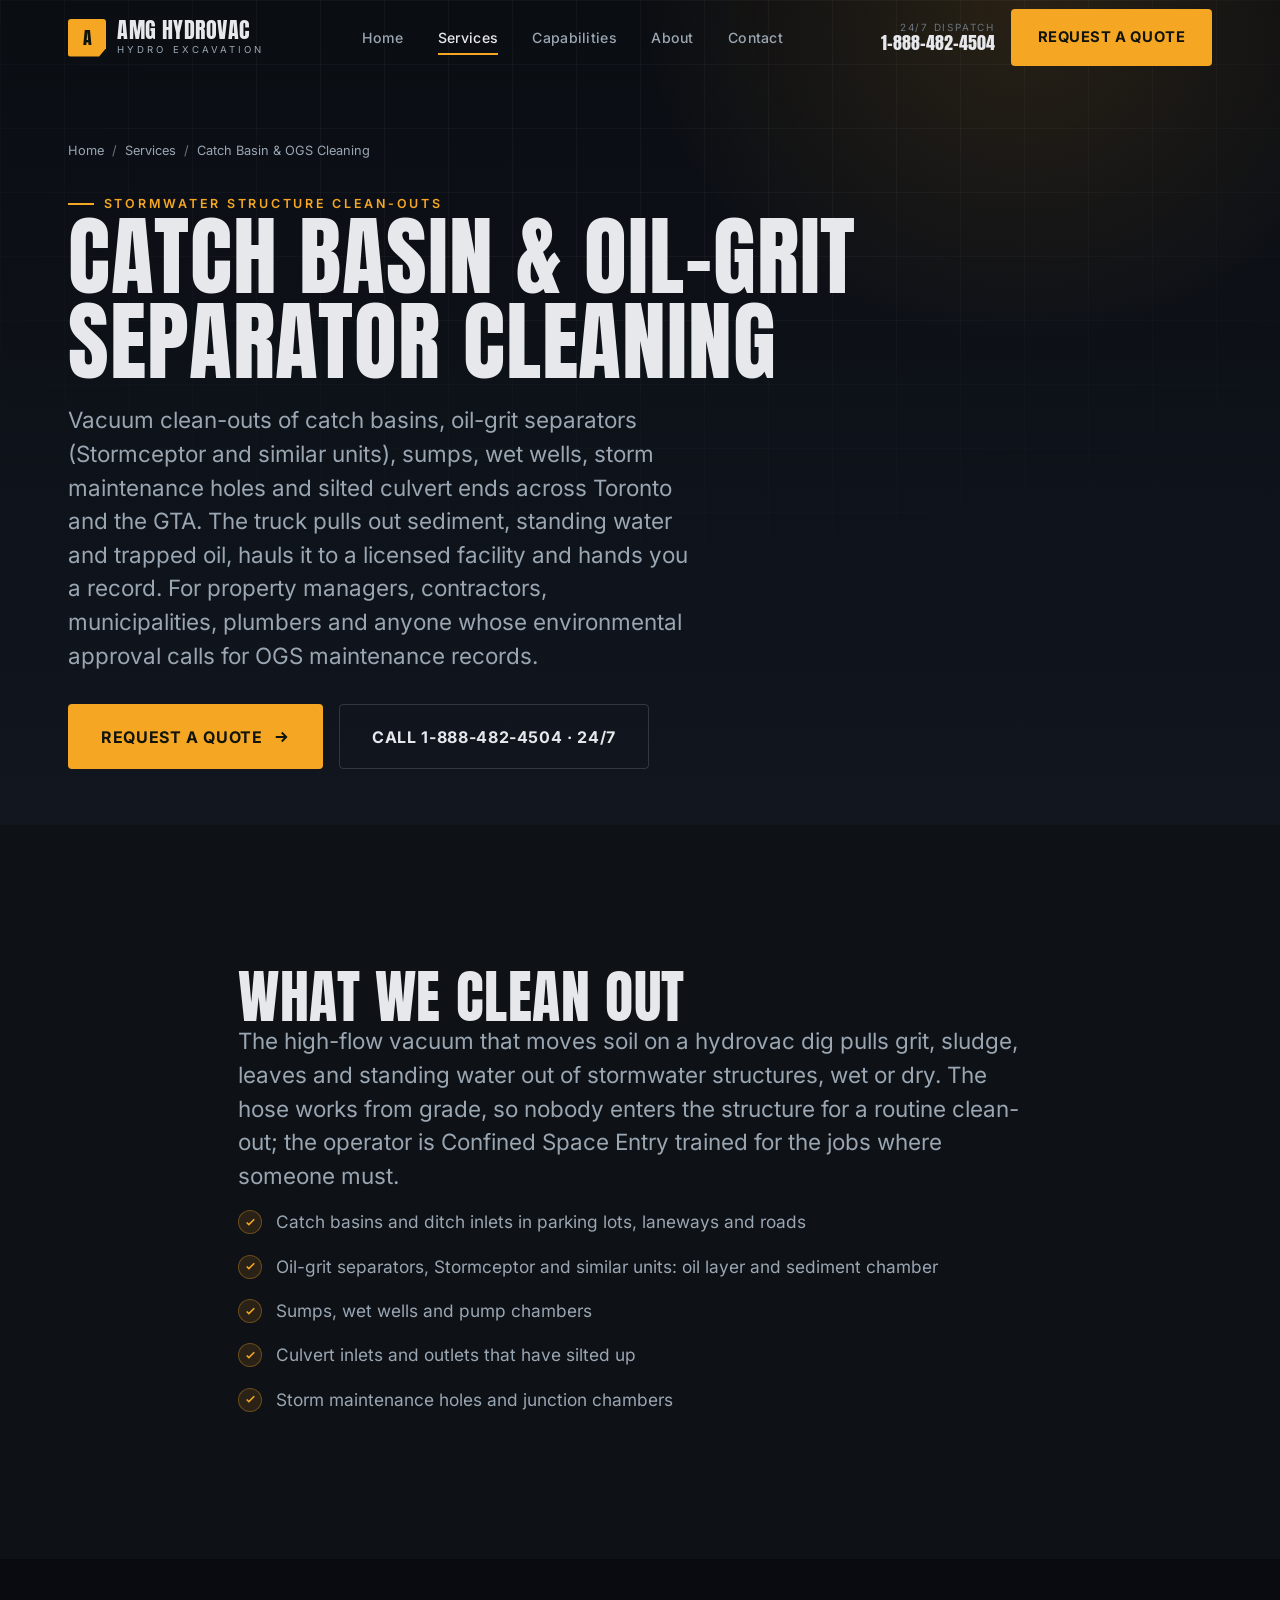
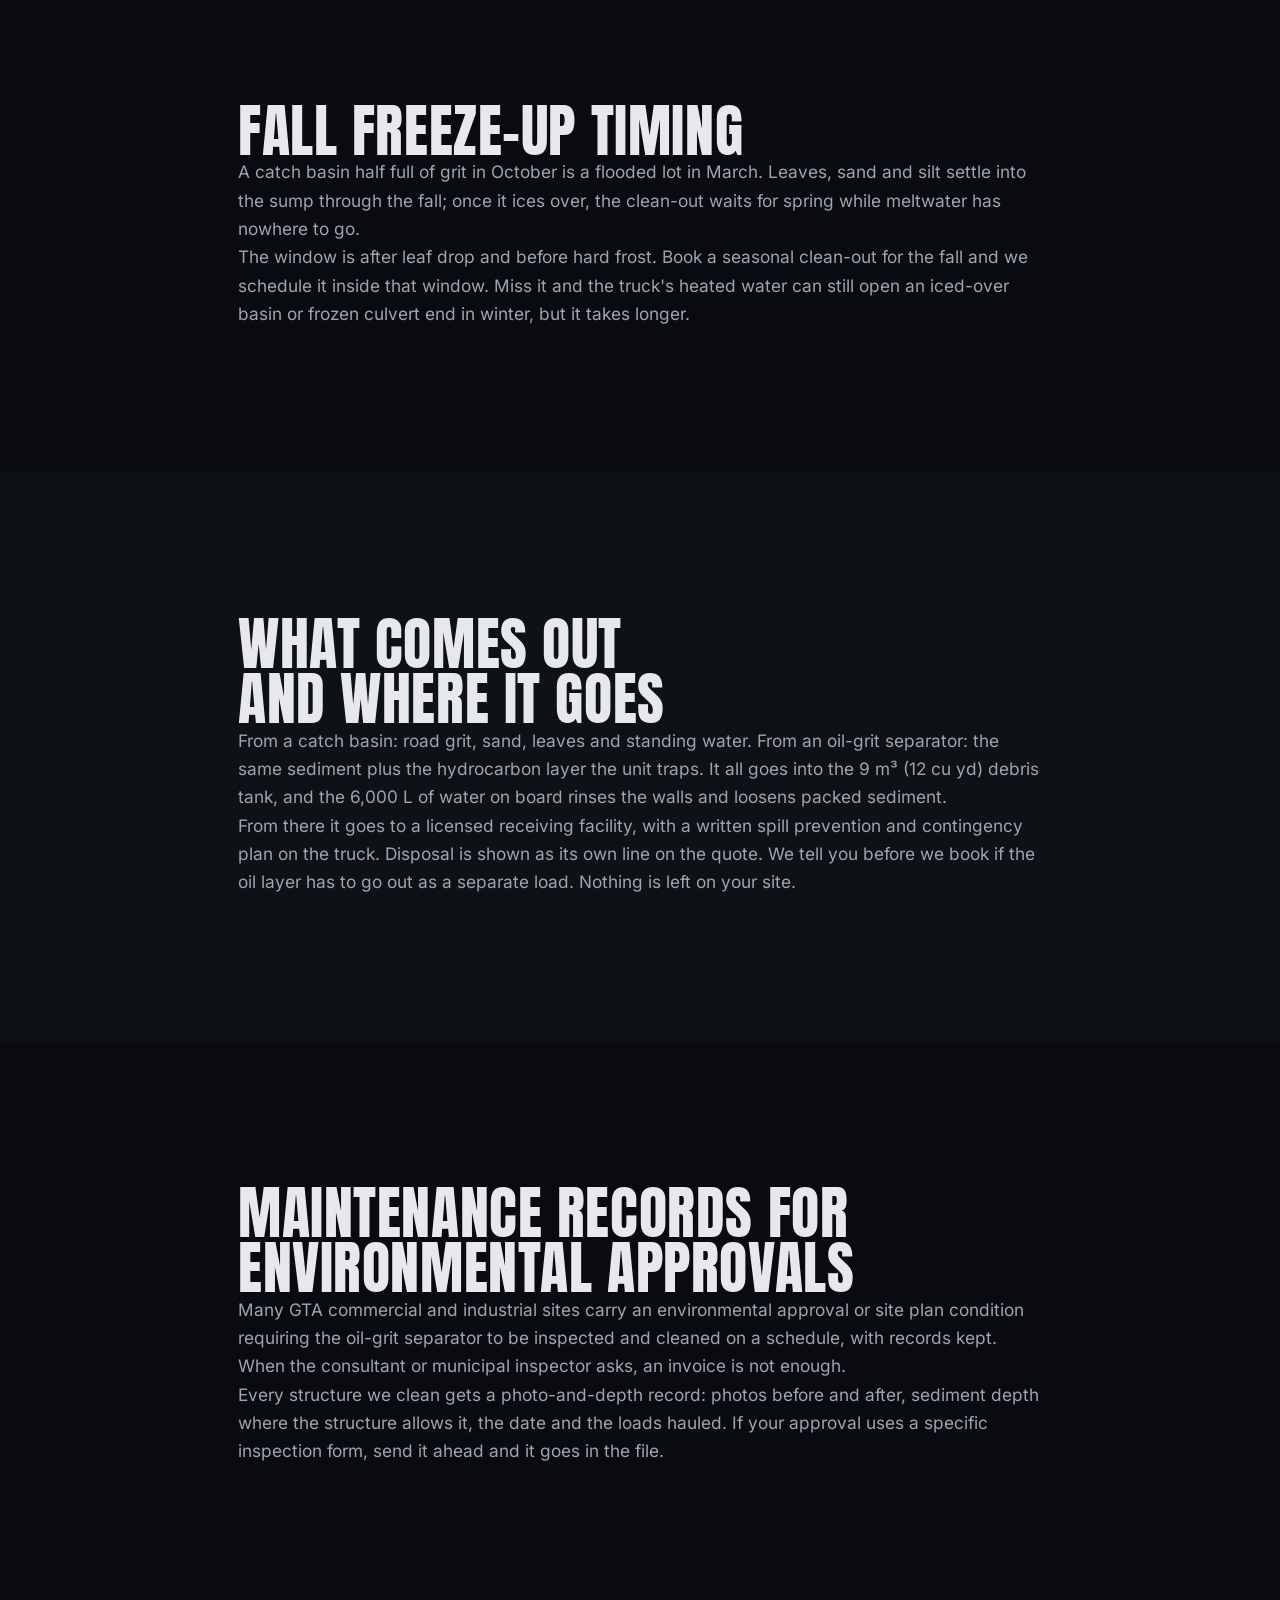
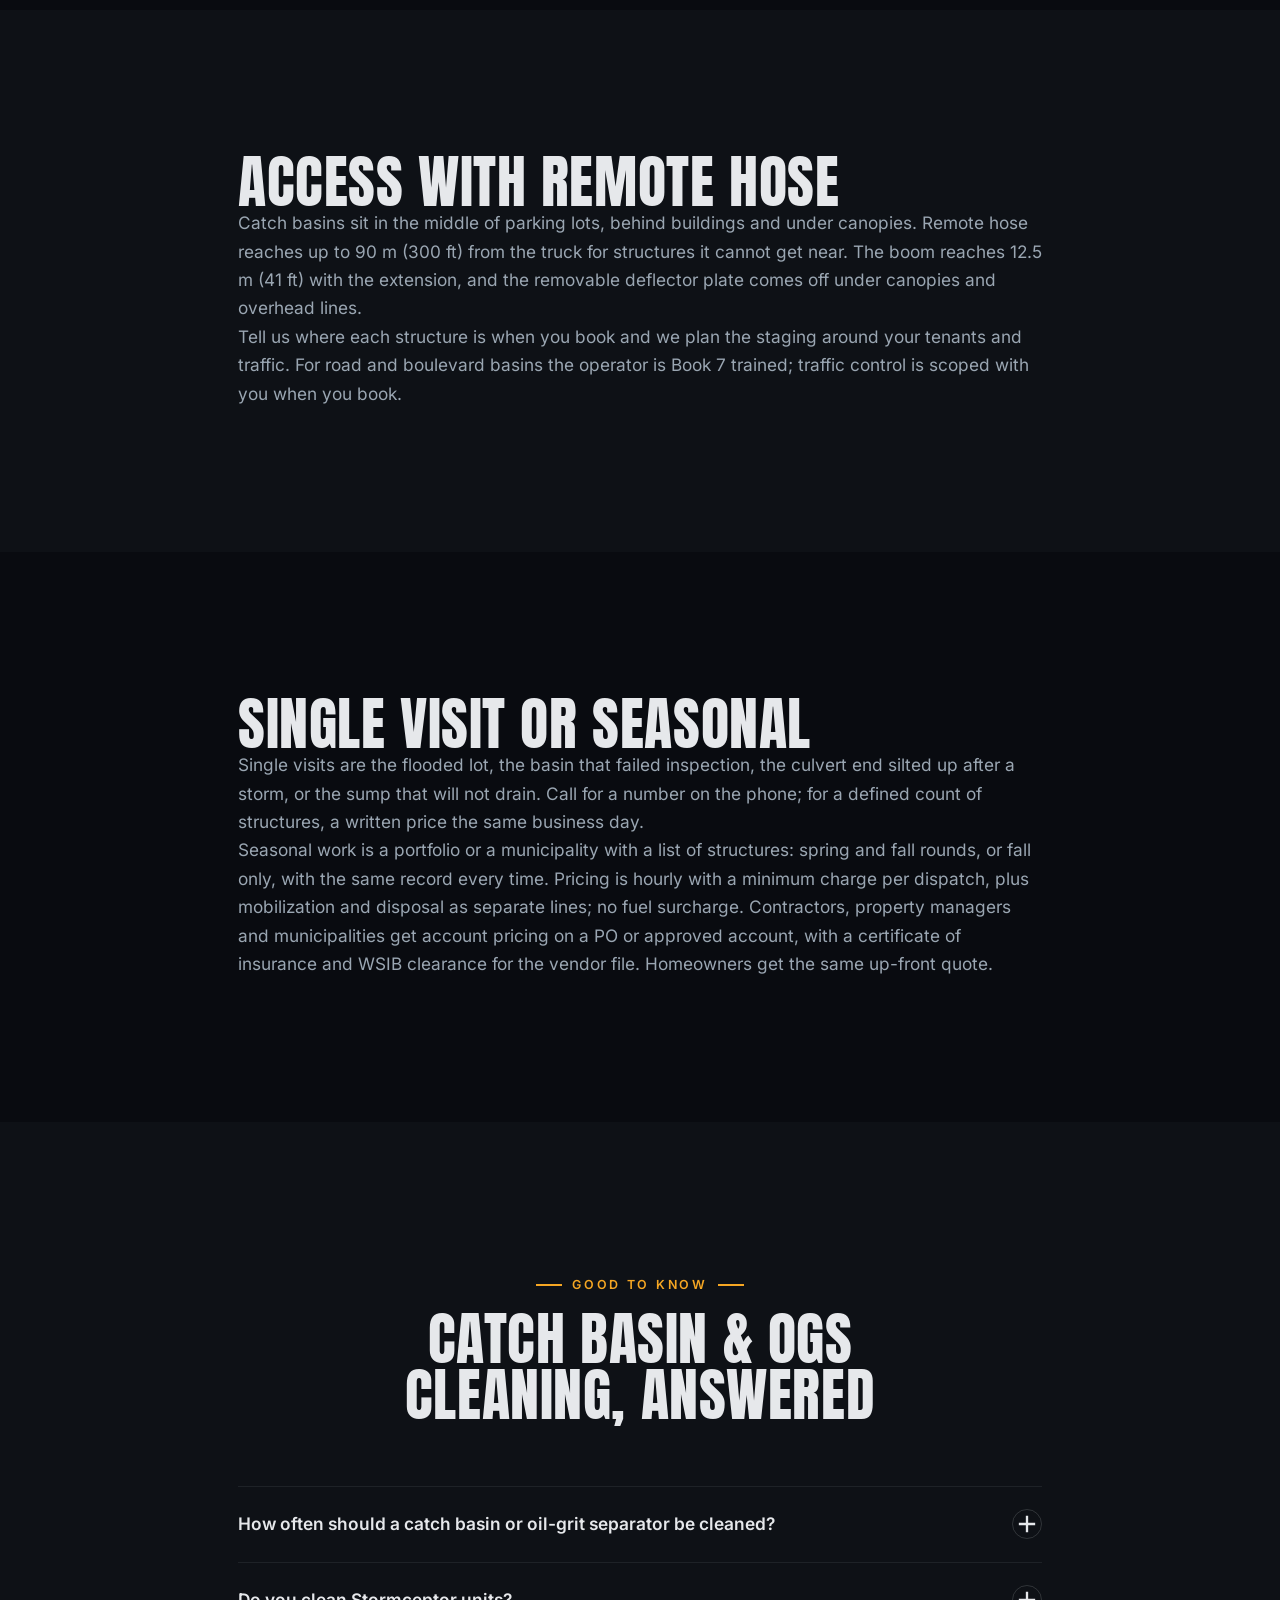
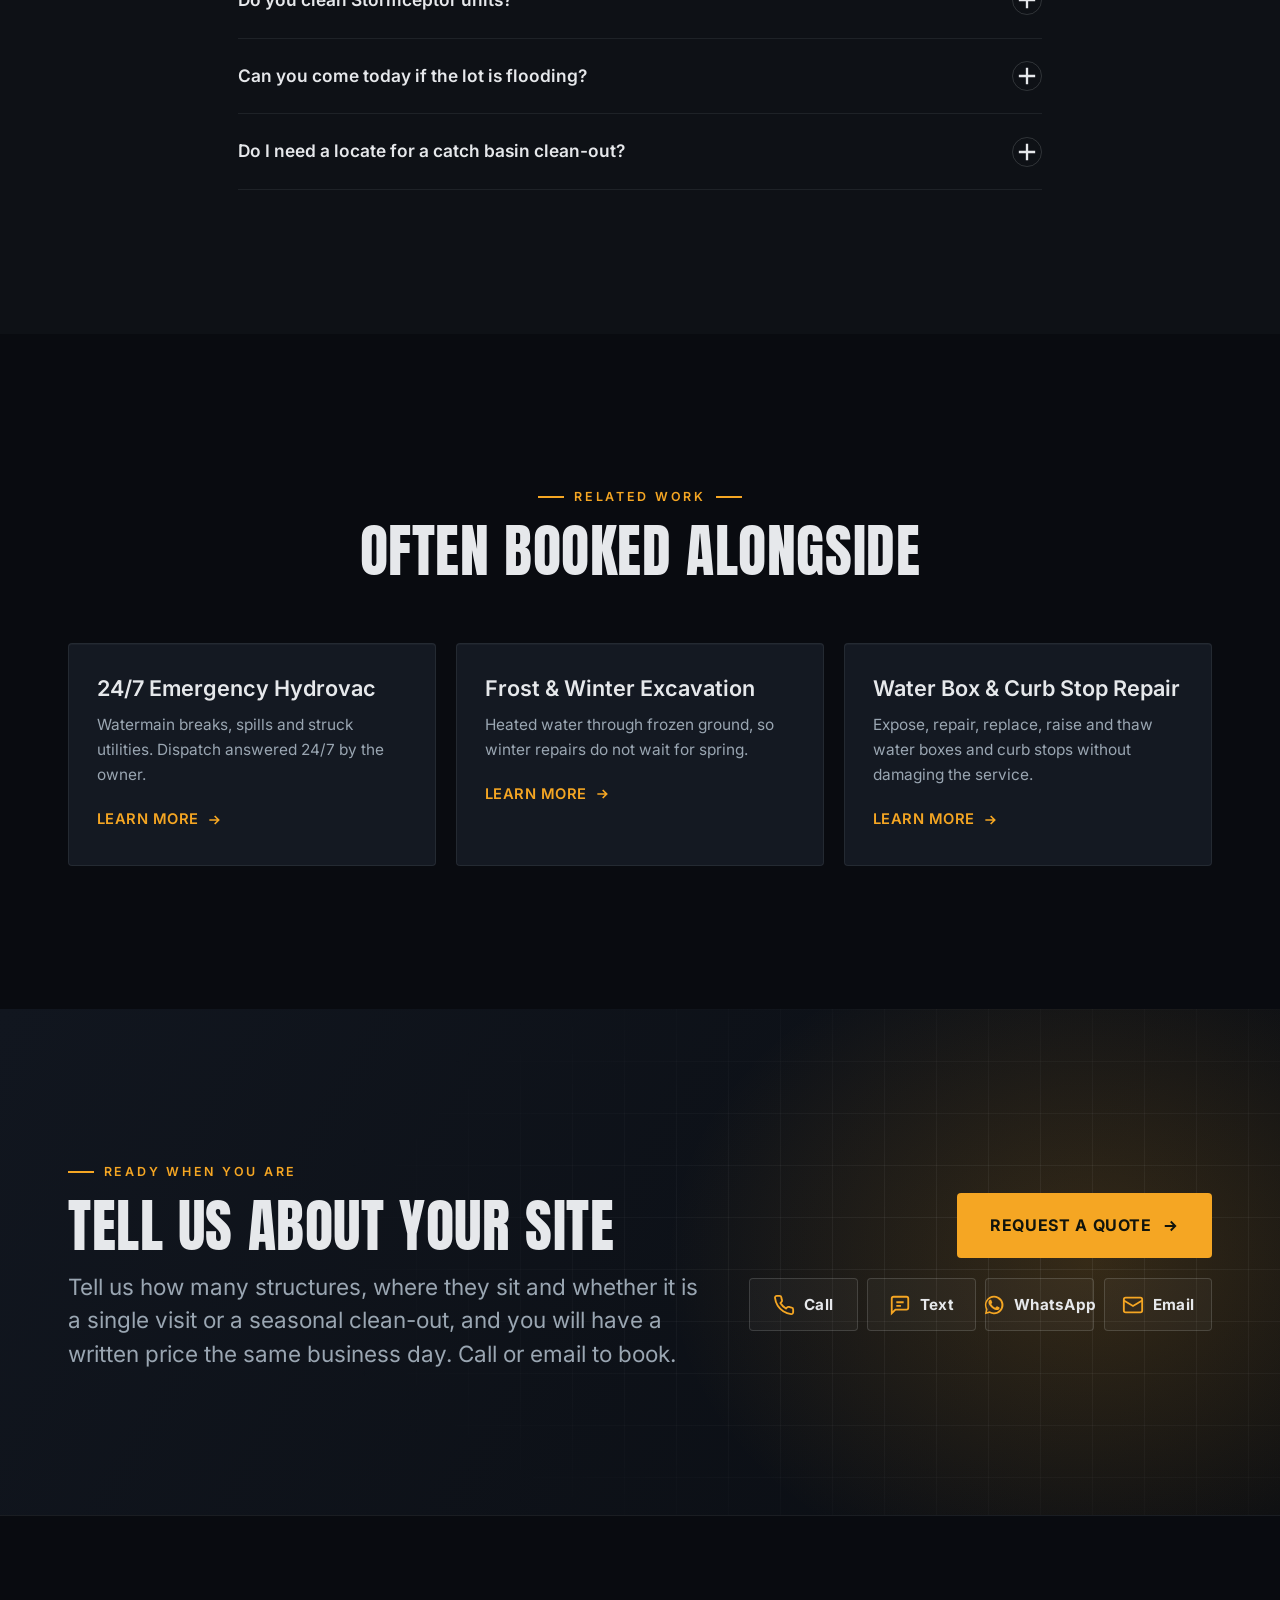
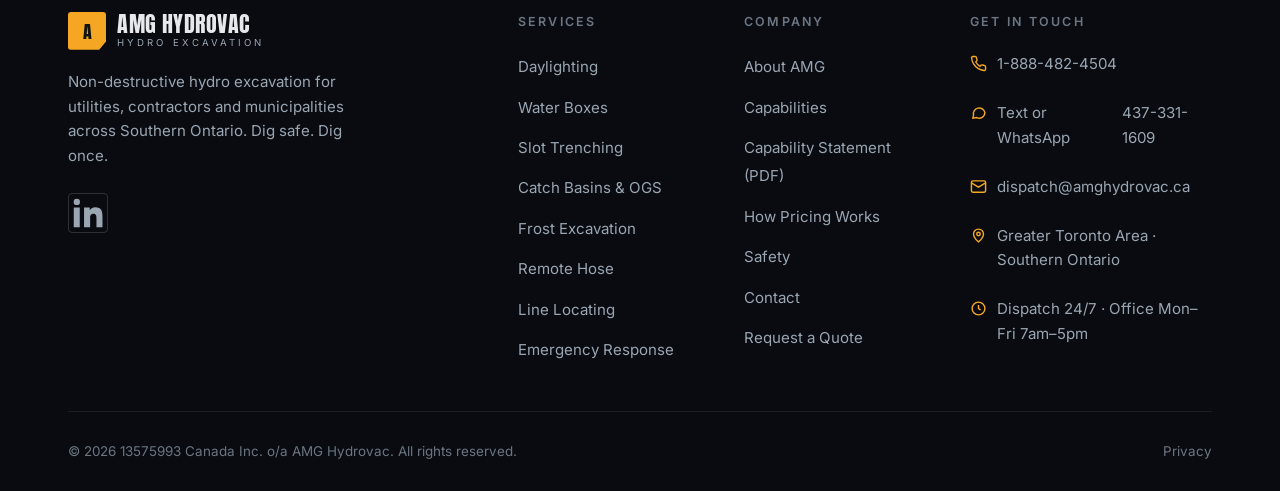
==== services/catch-basin-cleaning/index.html @ f22c9623 "Booking buttons with icons (Call / Text / WhatsApp / Email) and a pre-built PDF download link - Ever" ====
<!DOCTYPE html>
<html lang="en-CA">
<head>
  <meta charset="UTF-8" />
  <meta name="viewport" content="width=device-width, initial-scale=1.0" />

  <!-- Google tag (gtag.js) -->
  <script async src="https://www.googletagmanager.com/gtag/js?id=AW-18297054824"></script>
  <script>
    window.dataLayer = window.dataLayer || [];
    function gtag(){dataLayer.push(arguments);}
    gtag('js', new Date());
    gtag('config', 'AW-18297054824');
  </script>
  <title>Catch Basin &amp; OGS Cleaning, Toronto &amp; GTA | AMG Hydrovac</title>
  <meta name="description" content="Hydrovac cleaning of catch basins, oil-grit separators, Stormceptor units, sumps and culvert ends in Toronto and the GTA. Licensed disposal and OGS records." />
  <meta name="theme-color" content="#0E1116" />
  <link rel="canonical" href="https://amghydrovac.ca/services/catch-basin-cleaning/" />
  <meta property="og:type" content="website" />
  <meta property="og:title" content="Catch Basin &amp; Oil-Grit Separator Cleaning · AMG Hydrovac" />
  <meta property="og:description" content="Hydrovac cleaning of catch basins, oil-grit separators, Stormceptor units, sumps and culvert ends in Toronto and the GTA. Licensed disposal and OGS records." />
  <meta property="og:url" content="https://amghydrovac.ca/services/catch-basin-cleaning/" />
  <meta property="og:image" content="https://amghydrovac.ca/assets/img/og.jpg" />
  <meta property="og:image:width" content="1200" />
  <meta property="og:image:height" content="630" />
  <meta name="twitter:card" content="summary_large_image" />
  <link rel="icon" href="/favicon.svg" type="image/svg+xml" />
  <link rel="icon" href="/favicon-48.png" sizes="48x48" type="image/png" />
  <link rel="apple-touch-icon" href="/apple-touch-icon.png" />
  <link rel="preload" href="/assets/fonts/anton-latin.woff2" as="font" type="font/woff2" crossorigin />
  <link rel="preload" href="/assets/fonts/inter-latin-var.woff2" as="font" type="font/woff2" crossorigin />
  <link rel="stylesheet" href="/assets/css/styles.css" />
  <noscript><style>.reveal{opacity:1 !important;transform:none !important}</style></noscript>

  <script type="application/ld+json">
  {
    "@context": "https://schema.org",
    "@graph": [
      {
        "@type": "Service",
        "@id": "https://amghydrovac.ca/services/catch-basin-cleaning/#service",
        "name": "Catch Basin & Oil-Grit Separator Cleaning",
        "serviceType": "Catch Basin & Oil-Grit Separator Cleaning",
        "description": "Vacuum cleaning of catch basins, oil-grit separators (Stormceptor and similar units), sumps, wet wells, culvert ends and storm maintenance holes across Toronto, the GTA and Southern Ontario, with licensed disposal and maintenance records.",
        "url": "https://amghydrovac.ca/services/catch-basin-cleaning/",
        "provider": {
          "@type": "LocalBusiness",
          "@id": "https://amghydrovac.ca/#business",
          "name": "AMG Hydrovac",
          "legalName": "13575993 Canada Inc.",
          "telephone": "+1-888-482-4504",
          "url": "https://amghydrovac.ca"
        },
        "areaServed": [
          "Toronto",
          "Greater Toronto Area",
          "Hamilton",
          "Niagara Region",
          "Waterloo Region",
          "Southern Ontario"
        ]
      },
      {
        "@type": "BreadcrumbList",
        "itemListElement": [
          {
            "@type": "ListItem",
            "position": 1,
            "name": "Home",
            "item": "https://amghydrovac.ca/"
          },
          {
            "@type": "ListItem",
            "position": 2,
            "name": "Services",
            "item": "https://amghydrovac.ca/services.html"
          },
          {
            "@type": "ListItem",
            "position": 3,
            "name": "Catch Basin & Oil-Grit Separator Cleaning",
            "item": "https://amghydrovac.ca/services/catch-basin-cleaning/"
          }
        ]
      }
    ]
  }
  </script>
</head>
<body>
  <a class="skip-link" href="#main">Skip to content</a>

  <header class="site-header">
    <div class="container header-inner">
      <a class="brand" href="/index.html" aria-label="AMG Hydrovac home">
        <span class="brand-mark">A</span>
        <span class="brand-text"><span class="brand-name">AMG&nbsp;HYDROVAC</span><span class="brand-sub">Hydro Excavation</span></span>
      </a>
      <nav class="nav" aria-label="Primary">
        <a href="/index.html">Home</a>
        <a href="/services.html" aria-current="page">Services</a>
        <a href="/capabilities.html">Capabilities</a>
        <a href="/about.html">About</a>
        <a href="/contact.html">Contact</a>
      </nav>
      <div class="header-cta">
        <span class="header-phone"><span>24/7 Dispatch</span><a href="tel:+18884824504">1-888-482-4504</a></span>
        <a class="btn" href="/contact.html">Request a Quote</a>
      </div>
      <a class="header-call" href="tel:+18884824504" aria-label="Call AMG Hydrovac, 24/7 dispatch"><svg viewBox="0 0 24 24" fill="none" stroke="currentColor" stroke-width="2.2" aria-hidden="true"><path d="M22 16.9v3a2 2 0 0 1-2.2 2 19.8 19.8 0 0 1-8.6-3 19.5 19.5 0 0 1-6-6 19.8 19.8 0 0 1-3-8.6A2 2 0 0 1 4.1 2h3a2 2 0 0 1 2 1.7c.1 1 .4 1.9.7 2.8a2 2 0 0 1-.5 2.1L8.1 9.9a16 16 0 0 0 6 6l1.3-1.3a2 2 0 0 1 2.1-.5c.9.3 1.8.6 2.8.7a2 2 0 0 1 1.7 2z"/></svg></a>
      <button class="menu-toggle" aria-label="Open menu" aria-expanded="false" aria-controls="mobile-menu"><span></span><span></span><span></span></button>
    </div>
  </header>

  <div class="mobile-menu" id="mobile-menu">
    <nav aria-label="Mobile">
      <a href="/index.html"><span class="idx">01</span> Home</a>
      <a href="/services.html"><span class="idx">02</span> Services</a>
      <a href="/capabilities.html"><span class="idx">03</span> Capabilities</a>
      <a href="/about.html"><span class="idx">04</span> About</a>
      <a href="/contact.html"><span class="idx">05</span> Contact</a>
    </nav>
    <div class="mobile-menu-footer">
      <a class="mobile-menu-phone" href="tel:+18884824504">1-888-482-4504</a>
      <a class="btn btn--lg" href="/contact.html">Request a Quote</a>
    </div>
  </div>

  <main id="main">
    <section class="page-hero">
      <div class="page-hero__bg"></div>
      <div class="container">
        <nav class="breadcrumb" aria-label="Breadcrumb"><a href="/">Home</a><span>/</span> <a href="/services.html">Services</a><span>/</span> Catch Basin &amp; OGS Cleaning</nav>
        <span class="eyebrow">Stormwater Structure Clean-Outs</span>
        <h1>Catch Basin &amp; Oil-Grit Separator Cleaning</h1>
        <p class="lead">Vacuum clean-outs of catch basins, oil-grit separators (Stormceptor and similar units), sumps, wet wells, storm maintenance holes and silted culvert ends across Toronto and the GTA. The truck pulls out sediment, standing water and trapped oil, hauls it to a licensed facility and hands you a record. For property managers, contractors, municipalities, plumbers and anyone whose environmental approval calls for OGS maintenance records.</p>
        <div class="hero__actions" style="margin-top:2rem;">
          <a class="btn btn--lg" href="/contact.html">Request a Quote <svg viewBox="0 0 24 24" fill="none" stroke="currentColor" stroke-width="2.5"><path d="M5 12h14M13 6l6 6-6 6"/></svg></a>
          <a class="btn btn--ghost btn--lg" href="tel:+18884824504">Call 1-888-482-4504 · 24/7</a>
        </div>
      </div>
    </section>

    <section class="section">
      <div class="container container--narrow">
        <div class="reveal">
          <h2>What We Clean Out</h2>
          <p class="lead">The high-flow vacuum that moves soil on a hydrovac dig pulls grit, sludge, leaves and standing water out of stormwater structures, wet or dry. The hose works from grade, so nobody enters the structure for a routine clean-out; the operator is Confined Space Entry trained for the jobs where someone must.</p>
          <ul class="feature-list mt-sm">
            <li><span class="tick"><svg viewBox="0 0 24 24" fill="none" stroke="currentColor" stroke-width="3"><path d="M5 12l4 4 10-10"/></svg></span><span class="txt">Catch basins and ditch inlets in parking lots, laneways and roads</span></li>
            <li><span class="tick"><svg viewBox="0 0 24 24" fill="none" stroke="currentColor" stroke-width="3"><path d="M5 12l4 4 10-10"/></svg></span><span class="txt">Oil-grit separators, Stormceptor and similar units: oil layer and sediment chamber</span></li>
            <li><span class="tick"><svg viewBox="0 0 24 24" fill="none" stroke="currentColor" stroke-width="3"><path d="M5 12l4 4 10-10"/></svg></span><span class="txt">Sumps, wet wells and pump chambers</span></li>
            <li><span class="tick"><svg viewBox="0 0 24 24" fill="none" stroke="currentColor" stroke-width="3"><path d="M5 12l4 4 10-10"/></svg></span><span class="txt">Culvert inlets and outlets that have silted up</span></li>
            <li><span class="tick"><svg viewBox="0 0 24 24" fill="none" stroke="currentColor" stroke-width="3"><path d="M5 12l4 4 10-10"/></svg></span><span class="txt">Storm maintenance holes and junction chambers</span></li>
          </ul>
        </div>
      </div>
    </section>

    <section class="section bg-ink">
      <div class="container container--narrow">
        <div class="reveal">
          <h2>Fall Freeze-Up Timing</h2>
          <p>A catch basin half full of grit in October is a flooded lot in March. Leaves, sand and silt settle into the sump through the fall; once it ices over, the clean-out waits for spring while meltwater has nowhere to go.</p>
          <p>The window is after leaf drop and before hard frost. Book a seasonal clean-out for the fall and we schedule it inside that window. Miss it and the truck's heated water can still open an iced-over basin or frozen culvert end in winter, but it takes longer.</p>

        </div>
      </div>
    </section>

    <section class="section">
      <div class="container container--narrow">
        <div class="reveal">
          <h2>What Comes Out and Where It Goes</h2>
          <p>From a catch basin: road grit, sand, leaves and standing water. From an oil-grit separator: the same sediment plus the hydrocarbon layer the unit traps. It all goes into the 9 m³ (12 cu yd) debris tank, and the 6,000 L of water on board rinses the walls and loosens packed sediment.</p>
          <p>From there it goes to a licensed receiving facility, with a written spill prevention and contingency plan on the truck. Disposal is shown as its own line on the quote. We tell you before we book if the oil layer has to go out as a separate load. Nothing is left on your site.</p>

        </div>
      </div>
    </section>

    <section class="section bg-ink">
      <div class="container container--narrow">
        <div class="reveal">
          <h2>Maintenance Records for Environmental Approvals</h2>
          <p>Many GTA commercial and industrial sites carry an environmental approval or site plan condition requiring the oil-grit separator to be inspected and cleaned on a schedule, with records kept. When the consultant or municipal inspector asks, an invoice is not enough.</p>
          <p>Every structure we clean gets a photo-and-depth record: photos before and after, sediment depth where the structure allows it, the date and the loads hauled. If your approval uses a specific inspection form, send it ahead and it goes in the file.</p>

        </div>
      </div>
    </section>

    <section class="section">
      <div class="container container--narrow">
        <div class="reveal">
          <h2>Access With Remote Hose</h2>
          <p>Catch basins sit in the middle of parking lots, behind buildings and under canopies. Remote hose reaches up to 90 m (300 ft) from the truck for structures it cannot get near. The boom reaches 12.5 m (41 ft) with the extension, and the removable deflector plate comes off under canopies and overhead lines.</p>
          <p>Tell us where each structure is when you book and we plan the staging around your tenants and traffic. For road and boulevard basins the operator is Book 7 trained; traffic control is scoped with you when you book.</p>

        </div>
      </div>
    </section>

    <section class="section bg-ink">
      <div class="container container--narrow">
        <div class="reveal">
          <h2>Single Visit or Seasonal</h2>
          <p>Single visits are the flooded lot, the basin that failed inspection, the culvert end silted up after a storm, or the sump that will not drain. Call for a number on the phone; for a defined count of structures, a written price the same business day.</p>
          <p>Seasonal work is a portfolio or a municipality with a list of structures: spring and fall rounds, or fall only, with the same record every time. Pricing is hourly with a minimum charge per dispatch, plus mobilization and disposal as separate lines; no fuel surcharge. Contractors, property managers and municipalities get account pricing on a PO or approved account, with a certificate of insurance and WSIB clearance for the vendor file. Homeowners get the same up-front quote.</p>

        </div>
      </div>
    </section>

    <!-- FAQ -->
    <section class="section">
      <div class="container container--narrow">
        <div class="section-head is-centered">
          <span class="eyebrow is-centered">Good to Know</span>
          <h2>Catch Basin &amp; OGS Cleaning, Answered</h2>
        </div>
        <div class="accordion reveal">
          <div class="acc-item">
            <button class="acc-q" aria-expanded="false" aria-controls="faq1">How often should a catch basin or oil-grit separator be cleaned?<span class="ico"><svg viewBox="0 0 24 24" fill="none" stroke="currentColor" stroke-width="2"><path d="M12 5v14M5 12h14"/></svg></span></button>
            <div class="acc-a" id="faq1"><p>It depends on the site. A treed lot with heavy traffic fills a sump faster than a quiet one, and most OGS manufacturers specify a sediment depth that triggers a clean-out. Inspect spring and fall, clean before freeze-up, and check what your approval requires.</p></div>
          </div>
          <div class="acc-item">
            <button class="acc-q" aria-expanded="false" aria-controls="faq2">Do you clean Stormceptor units?<span class="ico"><svg viewBox="0 0 24 24" fill="none" stroke="currentColor" stroke-width="2"><path d="M12 5v14M5 12h14"/></svg></span></button>
            <div class="acc-a" id="faq2"><p>Yes. The oil layer and sediment chamber are vacuumed out through the access cover with no one entering the unit, and we record sediment depth before and after for your maintenance file.</p></div>
          </div>
          <div class="acc-item">
            <button class="acc-q" aria-expanded="false" aria-controls="faq3">Can you come today if the lot is flooding?<span class="ico"><svg viewBox="0 0 24 24" fill="none" stroke="currentColor" stroke-width="2"><path d="M12 5v14M5 12h14"/></svg></span></button>
            <div class="acc-a" id="faq3"><p>Call the dispatch line; it is answered 24/7 by the owner, who tells you where the nearest truck is and when it can be at your lot. A flooding lot is handled as an emergency call.</p></div>
          </div>
          <div class="acc-item">
            <button class="acc-q" aria-expanded="false" aria-controls="faq4">Do I need a locate for a catch basin clean-out?<span class="ico"><svg viewBox="0 0 24 24" fill="none" stroke="currentColor" stroke-width="2"><path d="M12 5v14M5 12h14"/></svg></span></button>
            <div class="acc-a" id="faq4"><p>Not for a clean-out from grade; nothing is excavated. If it turns into digging to expose a crushed culvert end or a broken lead, we confirm an Ontario One Call ticket first.</p></div>
          </div>
        </div>
      </div>
    </section>

    <!-- RELATED -->
    <section class="section bg-ink">
      <div class="container">
        <div class="section-head is-centered">
          <span class="eyebrow is-centered">Related Work</span>
          <h2>Often Booked Alongside</h2>
        </div>
        <div class="cards cards--3">
          <article class="card reveal" data-delay="1">
            <h4>24/7 Emergency Hydrovac</h4>
            <p>Watermain breaks, spills and struck utilities. Dispatch answered 24/7 by the owner.</p>
            <a class="card__link link-arrow" href="/services/emergency-hydrovac/">Learn more <svg viewBox="0 0 24 24" fill="none" stroke="currentColor" stroke-width="2.5"><path d="M5 12h14M13 6l6 6-6 6"/></svg></a>
          </article>
          <article class="card reveal" data-delay="2">
            <h4>Frost &amp; Winter Excavation</h4>
            <p>Heated water through frozen ground, so winter repairs do not wait for spring.</p>
            <a class="card__link link-arrow" href="/services/frost-excavation/">Learn more <svg viewBox="0 0 24 24" fill="none" stroke="currentColor" stroke-width="2.5"><path d="M5 12h14M13 6l6 6-6 6"/></svg></a>
          </article>
          <article class="card reveal" data-delay="3">
            <h4>Water Box &amp; Curb Stop Repair</h4>
            <p>Expose, repair, replace, raise and thaw water boxes and curb stops without damaging the service.</p>
            <a class="card__link link-arrow" href="/services/water-box-repair/">Learn more <svg viewBox="0 0 24 24" fill="none" stroke="currentColor" stroke-width="2.5"><path d="M5 12h14M13 6l6 6-6 6"/></svg></a>
          </article>
        </div>
      </div>
    </section>

    <!-- CTA BAND -->
    <section class="section cta-band">
      <div class="cta-band__bg"></div>
      <div class="container inner">
        <div class="reveal">
          <span class="eyebrow">Ready When You Are</span>
          <h2 class="mt-sm">Tell Us About Your Site</h2>
          <p class="lead">Tell us how many structures, where they sit and whether it is a single visit or a seasonal clean-out, and you will have a written price the same business day. Call or email to book.</p>
        </div>
        <div class="actions reveal" data-delay="2">
          <a class="btn btn--lg" href="/contact.html">Request a Quote <svg viewBox="0 0 24 24" fill="none" stroke="currentColor" stroke-width="2.5"><path d="M5 12h14M13 6l6 6-6 6"/></svg></a>
          <div class="book-row" aria-label="Book by phone, text, WhatsApp or email"><a class="book-btn" href="tel:+18884824504"><svg viewBox="0 0 24 24" fill="none" stroke="currentColor" stroke-width="2" aria-hidden="true"><path d="M22 16.9v3a2 2 0 0 1-2.2 2 19.8 19.8 0 0 1-8.6-3 19.5 19.5 0 0 1-6-6 19.8 19.8 0 0 1-3-8.6A2 2 0 0 1 4.1 2h3a2 2 0 0 1 2 1.7c.1 1 .4 1.9.7 2.8a2 2 0 0 1-.5 2.1L8.1 9.9a16 16 0 0 0 6 6l1.3-1.3a2 2 0 0 1 2.1-.5c.9.3 1.8.6 2.8.7a2 2 0 0 1 1.7 2z"/></svg><span>Call</span></a><a class="book-btn" href="sms:+14373311609?&body=Hi%20AMG%20Hydrovac%2C%20I%20would%20like%20to%20book%20hydrovac%20work.%20Site%20address%3A%20___%20%2F%20Service%20needed%3A%20___%20%2F%20When%3A%20___"><svg viewBox="0 0 24 24" fill="none" stroke="currentColor" stroke-width="2" aria-hidden="true"><path d="M21 15a2 2 0 0 1-2 2H7l-4 4V5a2 2 0 0 1 2-2h14a2 2 0 0 1 2 2z"/><path d="M8 9h8M8 13h5"/></svg><span>Text</span></a><a class="book-btn" href="https://wa.me/14373311609?text=Hi%20AMG%20Hydrovac%2C%20I%20would%20like%20to%20book%20hydrovac%20work.%20Site%20address%3A%20___%20%2F%20Service%20needed%3A%20___%20%2F%20When%3A%20___" target="_blank" rel="noopener"><svg viewBox="0 0 24 24" fill="currentColor" aria-hidden="true"><path d="M17.5 14.4c-.3-.1-1.8-.9-2-1-.3-.1-.5-.1-.7.1-.2.3-.8 1-1 1.2-.2.2-.3.2-.6.1-.3-.1-1.3-.5-2.4-1.5-.9-.8-1.5-1.8-1.7-2.1-.2-.3 0-.5.1-.6l.5-.6c.1-.2.2-.3.3-.5.1-.2 0-.4 0-.5l-.9-2.2c-.2-.6-.5-.5-.7-.5h-.6c-.2 0-.5.1-.8.4-.3.3-1 1-1 2.5s1.1 2.9 1.2 3.1c.1.2 2.1 3.2 5.1 4.5.7.3 1.3.5 1.7.6.7.2 1.4.2 1.9.1.6-.1 1.8-.7 2-1.4.2-.7.2-1.3.2-1.4-.1-.1-.3-.2-.6-.3zM12 2a10 10 0 0 0-8.6 15l-1.4 5 5.2-1.4A10 10 0 1 0 12 2zm0 18.2c-1.5 0-3-.4-4.3-1.2l-.3-.2-3.1.8.8-3-.2-.3A8.2 8.2 0 1 1 12 20.2z"/></svg><span>WhatsApp</span></a><a class="book-btn" href="mailto:quotes@amghydrovac.ca?subject=Booking%20request"><svg viewBox="0 0 24 24" fill="none" stroke="currentColor" stroke-width="2" aria-hidden="true"><rect x="2" y="4" width="20" height="16" rx="2"/><path d="m2 7 10 6 10-6"/></svg><span>Email</span></a></div>
        </div>
      </div>
    </section>
  </main>

  <footer class="site-footer">
    <div class="container">
      <div class="footer-grid">
        <div class="footer-brand">
          <a class="brand" href="/index.html" aria-label="AMG Hydrovac home">
            <span class="brand-mark">A</span>
            <span class="brand-text"><span class="brand-name">AMG&nbsp;HYDROVAC</span><span class="brand-sub">Hydro Excavation</span></span>
          </a>
          <p>Non-destructive hydro excavation for utilities, contractors and municipalities across Southern Ontario. Dig safe. Dig once.</p>
          <div class="footer-social">
            <a href="https://www.linkedin.com/company/amg-hydrovac" target="_blank" rel="noopener" aria-label="AMG Hydrovac on LinkedIn"><svg viewBox="0 0 24 24" fill="currentColor"><path d="M6.94 5a2 2 0 1 1-4 0 2 2 0 0 1 4 0zM3 8.5h3.8V21H3zM9.5 8.5h3.6v1.7h.05c.5-.9 1.7-1.9 3.5-1.9 3.8 0 4.5 2.5 4.5 5.7V21h-3.8v-5.5c0-1.3 0-3-1.9-3s-2.1 1.4-2.1 2.9V21H9.5z"/></svg></a>
          </div>
        </div>
        <div class="footer-col"><h5>Services</h5><ul>
          <li><a href="/services/daylighting-potholing/">Daylighting</a></li>
            <li><a href="/services/water-box-repair/">Water Boxes</a></li>
          <li><a href="/services.html#trenching">Slot Trenching</a></li>
          <li><a href="/services/catch-basin-cleaning/">Catch Basins &amp; OGS</a></li>
          <li><a href="/services/frost-excavation/">Frost Excavation</a></li>
          <li><a href="/services.html#remote">Remote Hose</a></li>
          <li><a href="/services.html#locating">Line Locating</a></li>
          <li><a href="/services/emergency-hydrovac/">Emergency Response</a></li>
        </ul></div>
        <div class="footer-col"><h5>Company</h5><ul>
          <li><a href="/about.html">About AMG</a></li>
          <li><a href="/capabilities.html">Capabilities</a></li>
          <li><a href="/capability-statement.pdf" target="_blank" rel="noopener">Capability Statement (PDF)</a></li>
          <li><a href="/services.html#pricing">How Pricing Works</a></li>
          <li><a href="/about.html#safety">Safety</a></li>
          <li><a href="/contact.html">Contact</a></li>
          <li><a href="/contact.html">Request a Quote</a></li>
        </ul></div>
        <div class="footer-col"><h5>Get in Touch</h5><ul class="footer-contact">
          <li><svg viewBox="0 0 24 24" fill="none" stroke="currentColor" stroke-width="2"><path d="M22 16.9v3a2 2 0 0 1-2.2 2 19.8 19.8 0 0 1-8.6-3 19.5 19.5 0 0 1-6-6 19.8 19.8 0 0 1-3-8.6A2 2 0 0 1 4.1 2h3a2 2 0 0 1 2 1.7c.1 1 .4 1.9.7 2.8a2 2 0 0 1-.5 2.1L8.1 9.9a16 16 0 0 0 6 6l1.3-1.3a2 2 0 0 1 2.1-.5c.9.3 1.8.6 2.8.7a2 2 0 0 1 1.7 2z"/></svg> <a href="tel:+18884824504">1-888-482-4504</a></li>
          <li><svg viewBox="0 0 24 24" fill="none" stroke="currentColor" stroke-width="2"><path d="M21 12a8 8 0 0 1-11.6 7.1L4 20l1-4.3A8 8 0 1 1 21 12z"/></svg> Text or WhatsApp <a href="sms:+14373311609?&body=Hi%20AMG%20Hydrovac%2C%20I%20would%20like%20to%20book%20hydrovac%20work.%20Site%20address%3A%20___%20%2F%20Service%20needed%3A%20___%20%2F%20When%3A%20___">437-331-1609</a></li>
          <li><svg viewBox="0 0 24 24" fill="none" stroke="currentColor" stroke-width="2"><rect x="2" y="4" width="20" height="16" rx="2"/><path d="m2 7 10 6 10-6"/></svg> <a href="mailto:dispatch@amghydrovac.ca">dispatch@amghydrovac.ca</a></li>
          <li><svg viewBox="0 0 24 24" fill="none" stroke="currentColor" stroke-width="2"><path d="M12 21s-7-5.5-7-11a7 7 0 0 1 14 0c0 5.5-7 11-7 11z"/><circle cx="12" cy="10" r="2.5"/></svg> Greater Toronto Area · Southern Ontario</li>
          <li><svg viewBox="0 0 24 24" fill="none" stroke="currentColor" stroke-width="2"><circle cx="12" cy="12" r="9"/><path d="M12 7v5l3 2"/></svg> Dispatch 24/7 · Office Mon–Fri 7am–5pm</li>
        </ul></div>
      </div>
      <div class="footer-bottom">
        <p>&copy; <span data-year>2026</span> 13575993 Canada Inc. o/a AMG Hydrovac. All rights reserved.</p>
        <div class="legal"><a href="/privacy.html">Privacy</a></div>
      </div>
    </div>
  </footer>

  <!-- Sticky mobile action bar -->
  <nav class="sticky-bar" aria-label="Quick actions">
    <a class="sticky-bar__call" href="tel:+18884824504">
      <svg viewBox="0 0 24 24" fill="none" stroke="currentColor" stroke-width="2" aria-hidden="true"><path d="M22 16.9v3a2 2 0 0 1-2.2 2 19.8 19.8 0 0 1-8.6-3 19.5 19.5 0 0 1-6-6 19.8 19.8 0 0 1-3-8.6A2 2 0 0 1 4.1 2h3a2 2 0 0 1 2 1.7c.1 1 .4 1.9.7 2.8a2 2 0 0 1-.5 2.1L8.1 9.9a16 16 0 0 0 6 6l1.3-1.3a2 2 0 0 1 2.1-.5c.9.3 1.8.6 2.8.7a2 2 0 0 1 1.7 2z"/></svg>
      Call 24/7
    </a>
    <a class="sticky-bar__quote" href="/contact.html">Get a Quote</a>
  </nav>

  <script src="/assets/js/main.js" defer></script>
</body>
</html>
---- assets/css/styles.css ----
/* =================================================================
   AMG HYDROVAC — Premium Industrial Design System
   Self-contained. No build step. Mobile-first.
   ================================================================= */

/* ---------- Self-hosted fonts (latin subsets, preloaded from each page) ---------- */
@font-face {
  font-family: "Anton"; font-style: normal; font-weight: 400; font-display: swap;
  src: url("../fonts/anton-latin.woff2") format("woff2");
}
@font-face {
  font-family: "Inter"; font-style: normal; font-weight: 400 700; font-display: swap;
  src: url("../fonts/inter-latin-var.woff2") format("woff2");
}

/* ---------- Design tokens ---------- */
:root {
  /* Surfaces */
  --ink:        #090B10;
  --surface:    #0E1116;
  --surface-2:  #141922;
  --surface-3:  #1C2530;
  --surface-4:  #232E3B;

  /* Lines */
  --line:        rgba(230, 232, 235, 0.08);
  --line-strong: rgba(230, 232, 235, 0.16);

  /* Text */
  --text:    #E6E8EB;
  --muted:   #9AA6B2;
  --faint:   #6B7682;

  /* Accent — safety amber */
  --amber:     #F5A623;
  --amber-600: #E08A00;
  --amber-700: #B96F00;
  --amber-tint: rgba(245, 166, 35, 0.12);
  --amber-line: rgba(245, 166, 35, 0.32);

  /* States */
  --success: #4ECB71;
  --error:   #FF6B5E;

  /* Type */
  --font-display: "Anton", "Arial Narrow", "Helvetica Neue", Impact, sans-serif;
  --font-body: "Inter", system-ui, -apple-system, "Segoe UI", Roboto, Helvetica, Arial, sans-serif;

  /* Fluid type scale */
  --fs-eyebrow: 0.78rem;
  --fs-body:    clamp(1rem, 0.96rem + 0.2vw, 1.075rem);
  --fs-lead:    clamp(1.15rem, 1.05rem + 0.5vw, 1.4rem);
  --fs-h4:      clamp(1.15rem, 1.05rem + 0.5vw, 1.35rem);
  --fs-h3:      clamp(1.5rem, 1.2rem + 1.5vw, 2.1rem);
  --fs-h2:      clamp(2.1rem, 1.5rem + 3vw, 3.6rem);
  --fs-h1:      clamp(2.9rem, 1.6rem + 6vw, 6.5rem);
  --fs-mega:    clamp(4rem, 2rem + 11vw, 12rem);

  /* Spacing */
  --space-xs: 0.5rem;
  --space-sm: 0.875rem;
  --space-md: 1.5rem;
  --space-lg: 2.5rem;
  --space-xl: 4rem;
  --space-2xl: 6rem;
  --section-y: clamp(4.5rem, 3rem + 8vw, 9rem);

  /* Geometry */
  --radius:    4px;
  --radius-lg: 8px;
  --container: 1240px;
  --gutter: clamp(1.25rem, 4vw, 3rem);

  /* Shadows */
  --shadow-sm: 0 1px 2px rgba(0,0,0,0.4);
  --shadow-md: 0 18px 40px -20px rgba(0,0,0,0.7);
  --shadow-amber: 0 10px 30px -10px rgba(245, 166, 35, 0.35);

  /* Motion */
  --ease: cubic-bezier(0.22, 1, 0.36, 1);
  --ease-out: cubic-bezier(0.16, 1, 0.3, 1);
  --dur: 0.6s;

  --header-h: 76px;
}

/* ---------- Reset ---------- */
*, *::before, *::after { box-sizing: border-box; }
* { margin: 0; }
html { scroll-behavior: smooth; -webkit-text-size-adjust: 100%; }
[id] { scroll-margin-top: 90px; }
@media (prefers-reduced-motion: reduce) { html { scroll-behavior: auto; } }

body {
  font-family: var(--font-body);
  font-size: var(--fs-body);
  line-height: 1.65;
  color: var(--text);
  background: var(--surface);
  -webkit-font-smoothing: antialiased;
  text-rendering: optimizeLegibility;
  overflow-x: hidden;
}

img, svg, video { display: block; max-width: 100%; height: auto; }
a { color: inherit; text-decoration: none; }
button, input, textarea, select { font: inherit; color: inherit; }
ul { list-style: none; padding: 0; }
:focus-visible { outline: 2px solid var(--amber); outline-offset: 3px; border-radius: 2px; }

/* ---------- Typography ---------- */
h1, h2, h3 {
  font-family: var(--font-display);
  font-weight: 400;
  line-height: 0.96;
  letter-spacing: 0.01em;
  text-transform: uppercase;
}
h1 { font-size: var(--fs-h1); }
h2 { font-size: var(--fs-h2); text-wrap: balance; }
h3 { font-size: var(--fs-h3); text-wrap: balance; }
h4 { font-size: var(--fs-h4); font-weight: 600; line-height: 1.2; }
p { color: var(--muted); }
strong { color: var(--text); font-weight: 600; }
.accent { color: var(--amber); }
::selection { background: var(--amber); color: #11140C; }

.eyebrow {
  display: inline-flex;
  align-items: center;
  gap: 0.6rem;
  font-family: var(--font-body);
  font-size: var(--fs-eyebrow);
  font-weight: 600;
  letter-spacing: 0.22em;
  text-transform: uppercase;
  color: var(--amber);
}
.eyebrow::before {
  content: "";
  width: 26px; height: 2px;
  background: var(--amber);
  display: inline-block;
}
.eyebrow.is-centered::after {
  content: "";
  width: 26px; height: 2px;
  background: var(--amber);
  display: inline-block;
}

.lead { font-size: var(--fs-lead); color: var(--muted); line-height: 1.5; }

/* ---------- Layout ---------- */
.container {
  width: 100%;
  max-width: var(--container);
  margin-inline: auto;
  padding-inline: var(--gutter);
}
.container--narrow { max-width: 900px; }
.section { padding-block: var(--section-y); position: relative; }
.section--tight { padding-block: clamp(3rem, 2rem + 5vw, 5rem); }
.bg-ink { background: var(--ink); }
.bg-surface-2 { background: var(--surface-2); }

.section-head { max-width: 760px; margin-bottom: var(--space-xl); }
.section-head.is-centered { margin-inline: auto; text-align: center; }
.section-head h2 { margin-top: 1rem; }
.section-head p { margin-top: 1.25rem; }

.grid { display: grid; gap: var(--space-md); }
.split {
  display: grid; gap: clamp(2rem, 5vw, 5rem);
  grid-template-columns: 1fr;
  align-items: center;
}
@media (min-width: 900px) { .split { grid-template-columns: 1fr 1fr; } }

/* ---------- Buttons ---------- */
.btn {
  --btn-bg: var(--amber);
  --btn-fg: #11140C;
  display: inline-flex;
  align-items: center;
  justify-content: center;
  gap: 0.6rem;
  padding: 0.95rem 1.6rem;
  background: var(--btn-bg);
  color: var(--btn-fg);
  font-weight: 700;
  font-size: 0.92rem;
  letter-spacing: 0.04em;
  text-transform: uppercase;
  border: 1px solid transparent;
  border-radius: var(--radius);
  cursor: pointer;
  position: relative;
  overflow: hidden;
  transition: transform 0.25s var(--ease), box-shadow 0.25s var(--ease), background 0.25s var(--ease);
  white-space: nowrap;
}
.btn svg { width: 18px; height: 18px; transition: transform 0.3s var(--ease); }
.btn:hover { background: var(--amber-600); transform: translateY(-2px); box-shadow: var(--shadow-amber); }
.btn:hover svg { transform: translateX(4px); }
.btn:active { transform: translateY(0); }

.btn--ghost {
  --btn-bg: transparent;
  --btn-fg: var(--text);
  border-color: var(--line-strong);
}
.btn--ghost:hover { background: rgba(255,255,255,0.04); border-color: var(--amber); box-shadow: none; color: var(--text); }
.btn--lg { padding: 1.15rem 2rem; font-size: 1rem; }
.btn--block { width: 100%; }

.link-arrow {
  display: inline-flex; align-items: center; gap: 0.5rem;
  font-weight: 600; color: var(--amber);
  font-size: 0.92rem; letter-spacing: 0.03em; text-transform: uppercase;
}
.link-arrow svg { width: 16px; height: 16px; transition: transform 0.3s var(--ease); }
.link-arrow:hover svg { transform: translateX(5px); }

/* ---------- Header ---------- */
.site-header {
  position: fixed; inset: 0 0 auto 0; z-index: 100;
  height: var(--header-h);
  display: flex; align-items: center;
  background: transparent;
  transition: background 0.4s var(--ease), border-color 0.4s var(--ease), height 0.4s var(--ease);
  border-bottom: 1px solid transparent;
}
.site-header.is-stuck {
  background: rgba(10, 13, 18, 0.82);
  -webkit-backdrop-filter: blur(14px) saturate(140%);
  backdrop-filter: blur(14px) saturate(140%);
  border-bottom-color: var(--line);
  height: 64px;
}
.header-inner { display: flex; align-items: center; justify-content: space-between; width: 100%; gap: 1.5rem; }

.brand { display: flex; align-items: center; gap: 0.7rem; flex-shrink: 0; }
.brand-mark {
  width: 38px; height: 38px; flex-shrink: 0;
  display: grid; place-items: center;
  background: var(--amber); color: #11140C;
  font-family: var(--font-display); font-size: 1.15rem;
  border-radius: 3px;
  clip-path: polygon(0 0, 100% 0, 100% 78%, 82% 100%, 0 100%);
}
.brand-text { display: flex; flex-direction: column; line-height: 1; }
.brand-name { font-family: var(--font-display); font-size: 1.35rem; letter-spacing: 0.02em; }
.brand-sub { font-size: 0.6rem; letter-spacing: 0.32em; text-transform: uppercase; color: var(--muted); margin-top: 3px; }

.nav { display: none; }
@media (min-width: 1024px) {
  .nav { display: flex; align-items: center; gap: 0.35rem; }
}
.nav a {
  position: relative;
  padding: 0.5rem 0.9rem;
  font-size: 0.88rem; font-weight: 500;
  color: var(--muted);
  letter-spacing: 0.02em;
  transition: color 0.25s var(--ease);
}
.nav a::after {
  content: ""; position: absolute; left: 0.9rem; right: 0.9rem; bottom: 0.15rem;
  height: 2px; background: var(--amber);
  transform: scaleX(0); transform-origin: left;
  transition: transform 0.3s var(--ease);
}
.nav a:hover { color: var(--text); }
.nav a:hover::after, .nav a[aria-current="page"]::after { transform: scaleX(1); }
.nav a[aria-current="page"] { color: var(--text); }

.header-cta { display: none; align-items: center; gap: 1rem; flex-shrink: 0; }
@media (min-width: 1024px) { .header-cta { display: flex; } }
.header-phone { display: flex; flex-direction: column; line-height: 1.1; text-align: right; }
.header-phone span { font-size: 0.62rem; letter-spacing: 0.18em; text-transform: uppercase; color: var(--faint); }
.header-phone a { font-family: var(--font-display); font-size: 1.1rem; color: var(--text); }
.header-phone a:hover { color: var(--amber); }

/* Mobile menu button */
.menu-toggle {
  display: inline-flex; flex-direction: column; gap: 5px;
  width: 46px; height: 46px; align-items: center; justify-content: center;
  background: var(--surface-3); border: 1px solid var(--line-strong);
  border-radius: var(--radius); cursor: pointer;
}
@media (min-width: 1024px) { .menu-toggle { display: none; } }

/* Mobile header call button (desktop shows the full phone block instead) */
.header-call {
  display: inline-flex; align-items: center; justify-content: center;
  width: 46px; height: 46px; margin-left: auto; margin-right: -0.75rem; flex-shrink: 0;
  background: var(--amber); color: var(--ink);
  border-radius: var(--radius); border: 1px solid var(--amber-600);
}
.header-call svg { width: 21px; height: 21px; }
.header-call:hover { background: var(--amber-600); color: var(--ink); }
@media (min-width: 1024px) { .header-call { display: none; } }
.menu-toggle { flex-shrink: 0; }
@media (max-width: 374px) {
  .header-inner { gap: 0.75rem; }
  .brand-sub { display: none; } /* the tracked sub-line is the widest brand line; keeps the call + menu buttons unclipped at 320px */
}

/* Contact form: call-first note above the quote form */
.form-callout {
  display: block; margin: 0 0 1.5rem; padding: 0.95rem 1.1rem;
  background: var(--amber-tint); border: 1px solid var(--amber-line); border-radius: var(--radius);
  color: var(--text); font-size: 0.95rem; line-height: 1.5;
}
.form-callout strong { color: var(--amber); }
.form-callout a { color: var(--text); font-weight: 700; text-decoration: underline; text-underline-offset: 3px; }
.form-callout a:hover { color: var(--amber); }

/* Instant estimate panel (contact.html success state) */
.estimate { margin-top: 1.75rem; text-align: left; border: 1px solid var(--line-strong); border-radius: var(--radius); background: var(--surface); overflow: hidden; }
.estimate__head { padding: 1.1rem 1.25rem 0.9rem; border-bottom: 1px solid var(--line); }
.estimate__head h3 { margin: 0.35rem 0 0.2rem; font-size: 1.25rem; }
.estimate__id { margin: 0; color: var(--faint); font-size: 0.82rem; }
.estimate__label { margin: 0; padding: 0.9rem 1.25rem 0.35rem; font-size: 0.72rem; letter-spacing: 0.2em; text-transform: uppercase; color: var(--amber); font-weight: 700; }
.estimate__table--add td { padding-top: 0.5rem; padding-bottom: 0.5rem; }
.estimate__table { width: 100%; border-collapse: collapse; font-size: 0.92rem; }
.estimate__table td { padding: 0.7rem 1.25rem; border-bottom: 1px solid var(--line); vertical-align: top; color: var(--muted); }
.estimate__table td strong { color: var(--text); }
.estimate__table td span { display: block; font-size: 0.82rem; color: var(--faint); margin-top: 0.15rem; }
.estimate__amt { text-align: right; font-weight: 700; color: var(--text); }
.estimate__amt .num { white-space: nowrap; }
.contact-grid > * { min-width: 0; }
#form-success { scroll-margin-top: calc(var(--header-h) + 1rem); }
@media (max-width: 480px) {
  .form-success { padding-left: 0; padding-right: 0; }
  .estimate__table { table-layout: fixed; font-size: 0.86rem; }
  .estimate__table td { padding-left: 0.85rem; padding-right: 0.85rem; }
  .estimate__amt { width: 34%; }
}
.estimate__table tfoot td { padding-top: 0.5rem; padding-bottom: 0.5rem; }
.estimate__total td { background: var(--amber-tint); color: var(--text); font-weight: 700; font-size: 1.05rem; border-bottom: 0; }
.estimate__total .estimate__amt { color: var(--amber); font-size: 1.25rem; font-family: var(--font-display); letter-spacing: 0.02em; }
.estimate__notes { margin: 0; padding: 1rem 1.25rem 0.5rem 2.4rem; color: var(--muted); font-size: 0.85rem; line-height: 1.5; }
.estimate__notes li { margin-bottom: 0.35rem; }
.estimate__actions { display: flex; flex-wrap: wrap; gap: 0.75rem; padding: 0.75rem 1.25rem 1.25rem; }
.estimate__actions .btn { flex: 1 1 220px; justify-content: center; }

/* Booking buttons: Call / Text / WhatsApp / Email */
.book-row { flex-basis: 100%; display: grid; grid-template-columns: repeat(2, minmax(0, 1fr)); gap: 0.6rem; margin-top: 0.25rem; }
@media (min-width: 700px) { .book-row { grid-template-columns: repeat(4, minmax(0, 1fr)); } }
.book-btn {
  display: inline-flex; align-items: center; justify-content: center; gap: 0.55rem;
  min-height: 52px; padding: 0.8rem 0.9rem;
  border: 1px solid var(--line-strong); border-radius: var(--radius);
  background: rgba(255,255,255,0.03); color: var(--text);
  font-weight: 700; font-size: 0.95rem; letter-spacing: 0.02em; text-decoration: none;
  transition: border-color 0.25s var(--ease), background 0.25s var(--ease), transform 0.25s var(--ease);
}
.book-btn svg { width: 22px; height: 22px; flex-shrink: 0; color: var(--amber); }
.book-btn:hover { border-color: var(--amber); background: var(--amber-tint); transform: translateY(-1px); }
.estimate .book-row { padding: 0 1.25rem 1.25rem; margin: 0; }
.estimate__actions { padding-bottom: 0.75rem; }
.estimate__actions .btn[aria-disabled="true"] { opacity: 0.6; pointer-events: none; }
.menu-toggle span { width: 20px; height: 2px; background: var(--text); transition: transform 0.3s var(--ease), opacity 0.3s var(--ease); }
body.menu-open .menu-toggle span:nth-child(1) { transform: translateY(7px) rotate(45deg); }
body.menu-open .menu-toggle span:nth-child(2) { opacity: 0; }
body.menu-open .menu-toggle span:nth-child(3) { transform: translateY(-7px) rotate(-45deg); }

/* Mobile menu overlay */
.mobile-menu {
  position: fixed; inset: 0; z-index: 90;
  background: var(--ink);
  display: flex; flex-direction: column;
  padding: calc(var(--header-h) + 1rem) var(--gutter) 2rem;
  transform: translateY(-100%);
  visibility: hidden;
  transition: transform 0.5s var(--ease), visibility 0.5s;
}
body.menu-open .mobile-menu { transform: translateY(0); visibility: visible; }
.mobile-menu nav { display: flex; flex-direction: column; margin-top: auto; }
.mobile-menu nav a {
  font-family: var(--font-display); font-size: clamp(2rem, 9vw, 3rem);
  text-transform: uppercase; padding: 0.4rem 0;
  border-bottom: 1px solid var(--line);
  color: var(--text);
  display: flex; align-items: baseline; gap: 1rem;
  opacity: 0; transform: translateY(20px);
  transition: opacity 0.5s var(--ease), transform 0.5s var(--ease), color 0.25s;
}
.mobile-menu nav a .idx { font-family: var(--font-body); font-size: 0.8rem; color: var(--amber); font-weight: 600; }
.mobile-menu nav a:hover { color: var(--amber); }
body.menu-open .mobile-menu nav a { opacity: 1; transform: translateY(0); }
body.menu-open .mobile-menu nav a:nth-child(1) { transition-delay: 0.12s; }
body.menu-open .mobile-menu nav a:nth-child(2) { transition-delay: 0.18s; }
body.menu-open .mobile-menu nav a:nth-child(3) { transition-delay: 0.24s; }
body.menu-open .mobile-menu nav a:nth-child(4) { transition-delay: 0.30s; }
body.menu-open .mobile-menu nav a:nth-child(5) { transition-delay: 0.36s; }
.mobile-menu-footer { margin-top: 2rem; display: flex; flex-direction: column; gap: 1rem; }
.mobile-menu-footer .btn { width: 100%; }
.mobile-menu-phone { font-family: var(--font-display); font-size: 1.6rem; color: var(--text); }

/* ---------- Hero ---------- */
.hero {
  position: relative;
  min-height: 100svh;
  display: flex; align-items: center;
  padding-top: var(--header-h);
  overflow: hidden;
  background: var(--ink);
  isolation: isolate;
}
.hero__bg { position: absolute; inset: 0; z-index: -3; }
.hero__bg::before {
  content: ""; position: absolute; inset: -20%;
  background:
    radial-gradient(60% 50% at 75% 25%, rgba(245,166,35,0.16), transparent 60%),
    radial-gradient(70% 60% at 15% 90%, rgba(40,80,120,0.18), transparent 60%),
    linear-gradient(180deg, #0a0d12 0%, #11161f 60%, #0a0d12 100%);
}
.hero__grid {
  position: absolute; inset: 0; z-index: -2; opacity: 0.5;
  background-image:
    linear-gradient(var(--line) 1px, transparent 1px),
    linear-gradient(90deg, var(--line) 1px, transparent 1px);
  background-size: 64px 64px;
  -webkit-mask-image: radial-gradient(110% 100% at 50% 0%, #000 30%, transparent 75%);
  mask-image: radial-gradient(110% 100% at 50% 0%, #000 30%, transparent 75%);
}
.hero__canvas { position: absolute; inset: 0; z-index: -1; width: 100%; height: 100%; opacity: 0.7; pointer-events: none; }
.hero__noise { position: absolute; inset: 0; z-index: -1; opacity: 0.04; pointer-events: none;
  background-image: url("data:image/svg+xml,%3Csvg xmlns='http://www.w3.org/2000/svg' width='120' height='120'%3E%3Cfilter id='n'%3E%3CfeTurbulence type='fractalNoise' baseFrequency='0.9' numOctaves='3'/%3E%3C/filter%3E%3Crect width='100%25' height='100%25' filter='url(%23n)'/%3E%3C/svg%3E"); }

.hero__inner { position: relative; padding-block: 4rem; max-width: 920px; }
.hero h1 { margin: 1.25rem 0; }
.hero h1 .line { display: block; overflow: hidden; }
.hero h1 .line > span { display: block; will-change: transform; }
.hero__sub { max-width: 560px; }
.hero__actions { display: flex; flex-wrap: wrap; gap: 1rem; margin-top: 2.25rem; }
.hero__stats {
  display: flex; flex-wrap: wrap; gap: clamp(1.5rem, 5vw, 3.5rem);
  margin-top: 3.5rem; padding-top: 2rem;
  border-top: 1px solid var(--line);
}
.hero__stat .num { font-family: var(--font-display); font-size: clamp(1.8rem, 1.2rem + 2.5vw, 2.8rem); color: var(--text); line-height: 1; }
.hero__stat .lbl { font-size: 0.8rem; color: var(--muted); margin-top: 0.4rem; letter-spacing: 0.02em; }
.hero__stat .num .accent { color: var(--amber); }

/* (scroll cue removed Oct 2026: it overlapped the hero stat row) */

/* Signature motif: excavation depth ruler (desktop only, decorative) */
.hero__ruler {
  position: absolute; top: 22%; bottom: 18%; right: calc(var(--gutter) * 1.2);
  width: 34px; z-index: 1; pointer-events: none;
  display: none;
}
@media (min-width: 1100px) { .hero__ruler { display: block; } }
.hero__ruler .rule {
  position: absolute; top: 0; bottom: 0; right: 0; width: 1px;
  background: linear-gradient(180deg, transparent, var(--amber-line) 12%, var(--amber-line) 88%, transparent);
}
.hero__ruler .rule::before {
  content: ""; position: absolute; top: 5%; bottom: 5%; right: 0; width: 8px;
  background-image: repeating-linear-gradient(180deg, var(--amber-line) 0 1px, transparent 1px 14px);
}
.hero__ruler .tag {
  position: absolute; right: 14px; font-size: 0.6rem; letter-spacing: 0.22em;
  text-transform: uppercase; color: var(--faint); white-space: nowrap;
  transform: rotate(180deg); writing-mode: vertical-rl;
}
.hero__ruler .tag b { color: var(--amber); font-weight: 600; }
.hero__ruler .tag--top { top: 5%; }
.hero__ruler .tag--bottom { bottom: 5%; }

/* ---------- Marquee / trust strip ---------- */
.trust {
  border-block: 1px solid var(--line);
  background: var(--ink);
  padding-block: 1.75rem;
  overflow: hidden;
}
.trust__label { text-align: center; font-size: 0.72rem; letter-spacing: 0.25em; text-transform: uppercase; color: var(--faint); margin-bottom: 1.25rem; }
.marquee { display: flex; overflow: clip; -webkit-mask-image: linear-gradient(90deg, transparent, #000 12%, #000 88%, transparent); mask-image: linear-gradient(90deg, transparent, #000 12%, #000 88%, transparent); }
.marquee__track { display: flex; gap: 3.5rem; padding-right: 3.5rem; animation: marquee 32s linear infinite; flex-shrink: 0; min-width: 100%; justify-content: space-around; }
.marquee:hover .marquee__track, .marquee:focus-within .marquee__track { animation-play-state: paused; }
.trust__link { color: var(--muted); text-decoration: underline; text-underline-offset: 3px; }
.trust__link:hover, .trust__link:focus-visible { color: var(--amber); }
.marquee__item { display: flex; align-items: center; gap: 0.7rem; color: var(--muted); font-weight: 600; letter-spacing: 0.06em; font-size: 0.95rem; white-space: nowrap; text-transform: uppercase; }
.marquee__item svg { width: 22px; height: 22px; color: var(--amber); flex-shrink: 0; }
@keyframes marquee { to { transform: translateX(-50%); } }
@media (prefers-reduced-motion: reduce) {
  .marquee { -webkit-mask-image: none; mask-image: none; }
  .marquee__track { animation: none; flex-wrap: wrap; justify-content: center; }
  .marquee__track[aria-hidden="true"] { display: none; }
}

/* ---------- Service cards ---------- */
.cards { display: grid; gap: 1.25rem; grid-template-columns: 1fr; }
@media (min-width: 640px) { .cards { grid-template-columns: repeat(2, 1fr); } }
@media (min-width: 1000px) { .cards--3 { grid-template-columns: repeat(3, 1fr); } }

.card {
  position: relative;
  padding: 2rem 1.75rem;
  background: var(--surface-2);
  border: 1px solid var(--line);
  border-radius: var(--radius);
  overflow: hidden;
  box-shadow: inset 0 1px 0 rgba(255,255,255,0.03);
  transition: transform 0.4s var(--ease), border-color 0.4s var(--ease), background 0.4s var(--ease), box-shadow 0.4s var(--ease);
}
.card::before {
  content: ""; position: absolute; inset: 0 0 auto 0; height: 3px;
  background: var(--amber); transform: scaleX(0); transform-origin: left;
  transition: transform 0.45s var(--ease);
}
.card:hover { transform: translateY(-6px); border-color: var(--line-strong); background: var(--surface-3); box-shadow: inset 0 1px 0 rgba(255,255,255,0.05), var(--shadow-md); }
.card:hover::before { transform: scaleX(1); }
.card__icon {
  width: 52px; height: 52px; display: grid; place-items: center;
  background: var(--amber-tint); border: 1px solid var(--amber-line);
  border-radius: var(--radius); margin-bottom: 1.5rem; color: var(--amber);
  transition: background 0.4s var(--ease);
}
.card__icon svg { width: 26px; height: 26px; }
.card:hover .card__icon { background: var(--amber); color: #11140C; }
.card h4 { margin-bottom: 0.6rem; }
.card p { font-size: 0.96rem; }
.card__link { margin-top: 1.25rem; display: inline-flex; }
.card__num { position: absolute; top: 1.25rem; right: 1.5rem; font-family: var(--font-display); font-size: 1.1rem; color: var(--faint); }

/* ---------- Process steps ---------- */
.steps { display: grid; gap: 1.5rem; grid-template-columns: 1fr; counter-reset: step; }
@media (min-width: 700px) { .steps { grid-template-columns: repeat(2, 1fr); } }
@media (min-width: 1040px) { .steps { grid-template-columns: repeat(4, 1fr); } }
.step { position: relative; padding-top: 2.5rem; }
.step__num {
  font-family: var(--font-display); font-size: 1rem;
  width: 48px; height: 48px; display: grid; place-items: center;
  border: 1px solid var(--amber-line); color: var(--amber);
  border-radius: 50%; margin-bottom: 1.25rem; background: var(--surface);
}
.step::before {
  content: ""; position: absolute; top: 0; left: 0; width: 60%; height: 1px;
  background: linear-gradient(90deg, var(--amber), transparent);
}
.step h4 { margin-bottom: 0.5rem; }
.step p { font-size: 0.94rem; }

/* ---------- Feature / split media ---------- */
.media-frame {
  position: relative; border-radius: var(--radius-lg); overflow: hidden;
  border: 1px solid var(--line-strong);
  aspect-ratio: 4 / 3.4;
  background: linear-gradient(145deg, var(--surface-3), var(--surface));
}
.media-frame--tall { aspect-ratio: 4 / 5; }
.media-frame img { position: absolute; inset: 0; width: 100%; height: 100%; object-fit: cover; z-index: 1; }
.media-frame__label {
  position: absolute; left: 1rem; bottom: 1rem; z-index: 3;
  display: flex; align-items: center; gap: 0.6rem;
  padding: 0.5rem 0.85rem; background: rgba(9,11,16,0.7);
  -webkit-backdrop-filter: blur(8px); backdrop-filter: blur(8px);
  border: 1px solid var(--line); border-radius: var(--radius);
  font-size: 0.72rem; letter-spacing: 0.1em; text-transform: uppercase; color: var(--muted);
}
.media-frame__label::before { content: ""; width: 8px; height: 8px; border-radius: 50%; background: var(--amber); box-shadow: 0 0 10px var(--amber); }
/* placeholder visual: stylized excavation graphic */
.media-frame .ph {
  position: absolute; inset: 0;
  background:
    radial-gradient(80% 80% at 70% 20%, rgba(245,166,35,0.14), transparent 55%),
    repeating-linear-gradient(135deg, rgba(255,255,255,0.025) 0 2px, transparent 2px 22px),
    linear-gradient(160deg, #1b232e, #0c1015);
}
.media-frame .ph svg { position: absolute; inset: 0; margin: auto; width: 46%; max-width: 240px; color: rgba(245,166,35,0.5); opacity: 0.85; }

.feature-list { display: grid; gap: 1rem; margin-top: 1.75rem; }
.feature-list li { display: flex; gap: 0.9rem; align-items: flex-start; }
.feature-list .tick {
  flex-shrink: 0; width: 24px; height: 24px; margin-top: 2px;
  display: grid; place-items: center; border-radius: 50%;
  background: var(--amber-tint); color: var(--amber); border: 1px solid var(--amber-line);
}
.feature-list .tick svg { width: 13px; height: 13px; }
.feature-list span.txt { color: var(--muted); }
.feature-list span.txt strong { display: block; color: var(--text); font-weight: 600; margin-bottom: 1px; }

/* ---------- Stat band ---------- */
.statband { display: grid; gap: 1.5rem; grid-template-columns: repeat(2, 1fr); }
@media (min-width: 800px) { .statband { grid-template-columns: repeat(4, 1fr); } }
.statband__item { padding: 1.5rem 0; border-top: 2px solid var(--amber); }
.statband__num { font-family: var(--font-display); font-size: clamp(2.4rem, 1.5rem + 4vw, 4rem); line-height: 0.9; color: var(--text); font-variant-numeric: tabular-nums; }
.statband__num .suffix { color: var(--amber); }
.statband__lbl { color: var(--muted); margin-top: 0.6rem; font-size: 0.92rem; }

/* ---------- Projects ---------- */
.project-grid { display: grid; gap: 1.25rem; grid-template-columns: 1fr; }
@media (min-width: 680px) { .project-grid { grid-template-columns: repeat(2, 1fr); } }
@media (min-width: 1040px) { .project-grid--3 { grid-template-columns: repeat(3, 1fr); } }
.project {
  position: relative; border-radius: var(--radius); overflow: hidden;
  border: 1px solid var(--line); aspect-ratio: 4 / 3.2;
  display: flex; flex-direction: column; justify-content: flex-end;
  isolation: isolate;
}
.project .ph { position: absolute; inset: 0; z-index: -2; transition: transform 0.7s var(--ease); }
.project::after { content: ""; position: absolute; inset: 0; z-index: -1; background: linear-gradient(180deg, transparent 30%, rgba(9,11,16,0.92)); }
.project:hover .ph { transform: scale(1.07); }
.project__body { padding: 1.5rem; }
.project__tag { display: inline-block; font-size: 0.68rem; letter-spacing: 0.16em; text-transform: uppercase; color: var(--amber); margin-bottom: 0.6rem; font-weight: 600; }
.project h4 { font-size: 1.18rem; }
.project__meta { color: var(--muted); font-size: 0.86rem; margin-top: 0.4rem; }
.project .ph-a { background: linear-gradient(150deg, #233042, #0d1117); }
.project .ph-b { background: linear-gradient(150deg, #2a2418, #0d1117); }
.project .ph-c { background: linear-gradient(150deg, #1d2c2a, #0d1117); }
.project .ph-d { background: linear-gradient(150deg, #2b2230, #0d1117); }
.project .ph::before { content: ""; position: absolute; inset: 0; background-image: repeating-linear-gradient(135deg, rgba(255,255,255,0.03) 0 2px, transparent 2px 20px); }

/* ---------- Testimonials ---------- */
.quotes { display: grid; gap: 1.25rem; grid-template-columns: 1fr; }
@media (min-width: 860px) { .quotes { grid-template-columns: repeat(3, 1fr); } }
.quote {
  padding: 2rem 1.75rem; background: var(--surface-2);
  border: 1px solid var(--line); border-radius: var(--radius);
  display: flex; flex-direction: column;
}
.quote__mark { font-family: var(--font-display); font-size: 3rem; color: var(--amber); line-height: 0.6; height: 1.6rem; }
.quote p { color: var(--text); font-size: 1rem; margin-bottom: 1.5rem; }
.quote__who { margin-top: auto; display: flex; align-items: center; gap: 0.85rem; }
.quote__avatar { width: 42px; height: 42px; border-radius: 50%; background: var(--surface-4); display: grid; place-items: center; font-family: var(--font-display); color: var(--amber); border: 1px solid var(--line-strong); }
.quote__name { font-weight: 600; color: var(--text); font-size: 0.92rem; }
.quote__role { font-size: 0.8rem; color: var(--muted); }
.stars { display: flex; gap: 2px; color: var(--amber); margin-bottom: 1rem; }
.stars svg { width: 16px; height: 16px; }

/* ---------- CTA band ---------- */
.cta-band { position: relative; overflow: hidden; background: var(--ink); isolation: isolate; }
.cta-band__bg { position: absolute; inset: 0; z-index: -1;
  background:
    radial-gradient(60% 120% at 85% 50%, rgba(245,166,35,0.18), transparent 55%),
    linear-gradient(120deg, #11161f, #0a0d12);
}
.cta-band__bg::after { content: ""; position: absolute; inset: 0;
  background-image: linear-gradient(var(--line) 1px, transparent 1px), linear-gradient(90deg, var(--line) 1px, transparent 1px);
  background-size: 52px 52px;
  -webkit-mask-image: radial-gradient(80% 100% at 80% 50%, #000, transparent 70%);
  mask-image: radial-gradient(80% 100% at 80% 50%, #000, transparent 70%); }
.cta-band .inner { display: grid; gap: 2rem; align-items: center; grid-template-columns: 1fr; }
@media (min-width: 880px) { .cta-band .inner { grid-template-columns: 1.4fr 1fr; } }
.cta-band h2 { margin-bottom: 1rem; }
.cta-band .actions { display: flex; flex-wrap: wrap; gap: 1rem; }
@media (min-width: 880px) { .cta-band .actions { justify-content: flex-end; } }

/* ---------- Page hero (interior) ---------- */
.page-hero {
  position: relative; padding-top: calc(var(--header-h) + 4rem);
  padding-bottom: 3.5rem; overflow: hidden; background: var(--ink); isolation: isolate;
}
.page-hero__bg { position: absolute; inset: 0; z-index: -1;
  background:
    radial-gradient(50% 70% at 80% 0%, rgba(245,166,35,0.13), transparent 60%),
    linear-gradient(180deg, #0a0d12, #11161f);
}
.page-hero__bg::after { content: ""; position: absolute; inset: 0; opacity: 0.5;
  background-image: linear-gradient(var(--line) 1px, transparent 1px), linear-gradient(90deg, var(--line) 1px, transparent 1px);
  background-size: 64px 64px;
  -webkit-mask-image: radial-gradient(100% 100% at 50% 0%, #000 30%, transparent 78%);
  mask-image: radial-gradient(100% 100% at 50% 0%, #000 30%, transparent 78%); }
.breadcrumb { display: flex; align-items: center; gap: 0.5rem; font-size: 0.8rem; color: var(--muted); margin-bottom: 1.5rem; }
.breadcrumb a:hover { color: var(--amber); }
.breadcrumb span { color: var(--faint); }
.page-hero h1 { font-size: clamp(2.6rem, 1.6rem + 5vw, 5.5rem); margin-bottom: 1.25rem; }
.page-hero p { max-width: 620px; }

/* ---------- Service detail rows ---------- */
.svc-row { display: grid; gap: clamp(1.5rem, 4vw, 4rem); grid-template-columns: 1fr; align-items: center; }
@media (min-width: 900px) { .svc-row { grid-template-columns: 1fr 1fr; } .svc-row.is-reverse .svc-row__media { order: 2; } }
.svc-row + .svc-row { margin-top: clamp(3rem, 5vw, 5.5rem); padding-top: clamp(3rem, 5vw, 5.5rem); border-top: 1px solid var(--line); }
.svc-row__num { font-family: var(--font-display); font-size: 1rem; color: var(--amber); letter-spacing: 0.1em; margin-bottom: 1rem; }

/* ---------- Accordion (FAQ) ---------- */
.accordion { border-top: 1px solid var(--line); }
.acc-item { border-bottom: 1px solid var(--line); }
.acc-q {
  width: 100%; text-align: left; background: none; border: 0; cursor: pointer;
  padding: 1.4rem 0; display: flex; align-items: center; justify-content: space-between; gap: 1rem;
  font-weight: 600; font-size: 1.08rem; color: var(--text);
}
.acc-q .ico { flex-shrink: 0; width: 30px; height: 30px; display: grid; place-items: center; border: 1px solid var(--line-strong); border-radius: 50%; transition: transform 0.4s var(--ease), background 0.3s, color 0.3s; }
.acc-q[aria-expanded="true"] .ico { transform: rotate(45deg); background: var(--amber); color: #11140C; border-color: var(--amber); }
.acc-a { max-height: 0; overflow: hidden; visibility: hidden; transition: max-height 0.45s var(--ease), visibility 0.45s; }
.acc-q[aria-expanded="true"] + .acc-a { visibility: visible; }
.acc-a p { padding-bottom: 1.4rem; max-width: 70ch; }

/* ---------- Contact / Form ---------- */
.contact-grid { display: grid; gap: clamp(2rem, 5vw, 4rem); grid-template-columns: 1fr; }
@media (min-width: 960px) { .contact-grid { grid-template-columns: 1.1fr 0.9fr; } }
.form-card { background: var(--surface-2); border: 1px solid var(--line); border-radius: var(--radius-lg); padding: clamp(1.5rem, 4vw, 2.5rem); }
.field { margin-bottom: 1.25rem; }
.field label { display: block; font-size: 0.82rem; font-weight: 600; letter-spacing: 0.04em; text-transform: uppercase; color: var(--muted); margin-bottom: 0.5rem; }
.field label .req { color: var(--amber); }
.input, .textarea, .select {
  width: 100%; padding: 0.85rem 1rem; background: var(--surface);
  border: 1px solid var(--line-strong); border-radius: var(--radius); color: var(--text);
  transition: border-color 0.25s, box-shadow 0.25s; font-size: 0.98rem;
}
.input:focus, .textarea:focus, .select:focus { outline: none; border-color: var(--amber); box-shadow: 0 0 0 3px var(--amber-tint); }
.textarea { resize: vertical; min-height: 130px; }
.select { appearance: none; background-image: url("data:image/svg+xml,%3Csvg xmlns='http://www.w3.org/2000/svg' width='14' height='14' fill='none' stroke='%239AA6B2' stroke-width='2'%3E%3Cpath d='M3 5l4 4 4-4'/%3E%3C/svg%3E"); background-repeat: no-repeat; background-position: right 1rem center; padding-right: 2.5rem; }
.field-row { display: grid; gap: 1.25rem; grid-template-columns: 1fr; }
@media (min-width: 560px) { .field-row { grid-template-columns: 1fr 1fr; } }
.field .err { display: none; color: var(--error); font-size: 0.8rem; margin-top: 0.4rem; }
.field.invalid .input, .field.invalid .textarea, .field.invalid .select { border-color: var(--error); }
.field.invalid .err { display: block; }
.form-note { font-size: 0.85rem; color: var(--muted); margin-top: 0.5rem; }
.form-error { display: none; color: var(--error); font-size: 0.9rem; margin-top: 0.85rem; padding: 0.75rem 1rem; border: 1px solid var(--error); border-radius: var(--radius); background: rgba(255,107,94,0.08); }
.form-error.show { display: block; }
.form-success {
  display: none; text-align: center; padding: 2.5rem 1rem;
}
.form-success.show { display: block; }
.form-success .ic { width: 64px; height: 64px; margin: 0 auto 1.25rem; display: grid; place-items: center; border-radius: 50%; background: var(--amber-tint); border: 1px solid var(--amber-line); color: var(--amber); }
.form-success h3 { margin-bottom: 0.75rem; }

.info-block { display: flex; gap: 1rem; padding: 1.4rem 0; border-bottom: 1px solid var(--line); align-items: flex-start; }
.info-block:first-child { padding-top: 0; }
.info-block__ic { flex-shrink: 0; width: 44px; height: 44px; display: grid; place-items: center; background: var(--surface-3); border: 1px solid var(--line); border-radius: var(--radius); color: var(--amber); }
.info-block__ic svg { width: 20px; height: 20px; }
.info-block h4 { font-size: 1rem; margin-bottom: 0.2rem; }
.info-block a { color: var(--muted); }
.info-block a:hover { color: var(--amber); }
.info-block .big { font-family: var(--font-display); font-size: 1.5rem; color: var(--text); }
.info-block .big:hover { color: var(--amber); }

.emergency {
  margin-top: 2rem; padding: 1.5rem; border-radius: var(--radius);
  border: 1px solid var(--amber-line); background: var(--amber-tint);
  display: flex; gap: 1rem; align-items: center;
}
.emergency svg { width: 32px; height: 32px; color: var(--amber); flex-shrink: 0; }
.emergency strong { color: var(--text); }
.emergency p { color: var(--muted); font-size: 0.9rem; margin-top: 0.15rem; }

/* ---------- Region chips ---------- */
.regions { display: flex; flex-wrap: wrap; gap: 0.7rem; margin-top: 1.75rem; }
.region-chip {
  padding: 0.6rem 1.1rem; border: 1px solid var(--line-strong); border-radius: 100px;
  font-size: 0.9rem; color: var(--muted); transition: all 0.3s var(--ease);
  display: inline-flex; align-items: center; gap: 0.5rem;
}
.region-chip::before { content: ""; width: 6px; height: 6px; border-radius: 50%; background: var(--amber); }
.region-chip:hover { border-color: var(--amber); color: var(--text); transform: translateY(-2px); }

/* ---------- Value / about list ---------- */
.values { display: grid; gap: 1.25rem; grid-template-columns: 1fr; }
@media (min-width: 720px) { .values { grid-template-columns: repeat(2, 1fr); } }
.value { padding: 1.75rem; border: 1px solid var(--line); border-radius: var(--radius); background: var(--surface-2); }
.value__ic { color: var(--amber); margin-bottom: 1rem; }
.value__ic svg { width: 30px; height: 30px; }
.value h4 { margin-bottom: 0.5rem; }

.cert-row { display: flex; flex-wrap: wrap; gap: 0.75rem; margin-top: 1.5rem; }
.cert { display: inline-flex; align-items: center; gap: 0.6rem; padding: 0.7rem 1.1rem; border: 1px solid var(--line); border-radius: var(--radius); background: var(--surface-2); font-size: 0.85rem; color: var(--muted); font-weight: 600; letter-spacing: 0.03em; }
.cert svg { width: 18px; height: 18px; color: var(--amber); }

/* ---------- Footer ---------- */
.site-footer { background: var(--ink); border-top: 1px solid var(--line); padding-top: var(--space-2xl); }
.footer-grid { display: grid; gap: 2.5rem; grid-template-columns: 1fr; padding-bottom: 3rem; }
@media (min-width: 700px) { .footer-grid { grid-template-columns: 2fr 1fr 1fr; } }
@media (min-width: 1000px) { .footer-grid { grid-template-columns: 2.2fr 1fr 1fr 1.3fr; } }
.footer-brand .brand { margin-bottom: 1.25rem; }
.footer-brand p { max-width: 34ch; font-size: 0.94rem; }
.footer-social { display: flex; gap: 0.6rem; margin-top: 1.5rem; }
.footer-social a { width: 40px; height: 40px; display: grid; place-items: center; border: 1px solid var(--line-strong); border-radius: var(--radius); color: var(--muted); transition: all 0.3s var(--ease); }
.footer-social a:hover { color: var(--amber); border-color: var(--amber); transform: translateY(-2px); }
.footer-col h5 { font-size: 0.78rem; letter-spacing: 0.18em; text-transform: uppercase; color: var(--faint); margin-bottom: 1.25rem; font-weight: 600; }
.footer-col ul { display: grid; gap: 0.75rem; }
.footer-col a { color: var(--muted); font-size: 0.94rem; transition: color 0.25s; }
.footer-col a:hover { color: var(--amber); }
.footer-contact li { display: flex; gap: 0.6rem; align-items: flex-start; color: var(--muted); font-size: 0.94rem; margin-bottom: 0.75rem; }
.footer-contact svg { width: 17px; height: 17px; color: var(--amber); flex-shrink: 0; margin-top: 3px; }
.footer-bottom { border-top: 1px solid var(--line); padding-block: 1.75rem; display: flex; flex-wrap: wrap; gap: 1rem; justify-content: space-between; align-items: center; }
.footer-bottom p { font-size: 0.84rem; color: var(--faint); }
.footer-bottom .legal { display: flex; gap: 1.5rem; }
.footer-bottom .legal a { font-size: 0.84rem; color: var(--faint); }
.footer-bottom .legal a:hover { color: var(--muted); }

/* ---------- Photo gallery ---------- */
.gallery { display: grid; gap: 1.25rem; grid-template-columns: 1fr; }
@media (min-width: 640px) { .gallery { grid-template-columns: repeat(2, 1fr); } }
@media (min-width: 1000px) { .gallery { grid-template-columns: repeat(3, 1fr); } }
/* 2-up variant: fewer, larger tiles (used while the real-photo set is small) */
@media (min-width: 640px) { .gallery--2 { grid-template-columns: repeat(2, 1fr); gap: 1.5rem; } }
.gallery--2 .g-item { aspect-ratio: 3 / 2; }
.g-item {
  position: relative; display: block; margin: 0;
  border: 1px solid var(--line); border-radius: var(--radius);
  overflow: hidden; isolation: isolate; cursor: zoom-in;
  background: var(--surface-2);
  aspect-ratio: 4 / 3;
}
.g-item img {
  position: absolute; inset: 0; width: 100%; height: 100%;
  object-fit: cover; transition: transform 0.7s var(--ease);
}
.g-item:hover img { transform: scale(1.05); }
.g-item::after {
  content: ""; position: absolute; inset: 0; z-index: 1;
  background: linear-gradient(180deg, transparent 55%, rgba(9,11,16,0.85));
  pointer-events: none;
}
.g-item figcaption {
  position: absolute; left: 1.1rem; right: 1.1rem; bottom: 1rem; z-index: 2;
  display: flex; flex-direction: column; gap: 0.15rem;
}
.g-item .g-tag { font-size: 0.66rem; letter-spacing: 0.18em; text-transform: uppercase; color: var(--amber); font-weight: 600; }
.g-item .g-cap { color: var(--text); font-size: 0.94rem; font-weight: 500; }
/* Awaiting-photo state: swap in the styled placeholder, keep captions honest */
.g-item.is-missing { cursor: default; }
.g-item.is-missing img { display: none; }
.g-item .g-ph {
  position: absolute; inset: 0; display: none;
  background:
    radial-gradient(80% 80% at 70% 20%, rgba(245,166,35,0.12), transparent 55%),
    repeating-linear-gradient(135deg, rgba(255,255,255,0.025) 0 2px, transparent 2px 22px),
    linear-gradient(160deg, #1b232e, #0c1015);
}
.g-item.is-missing .g-ph { display: block; }
.g-item .g-ph svg { position: absolute; inset: 0; margin: auto; width: 34%; max-width: 130px; color: rgba(245,166,35,0.45); }

/* Lightbox (native dialog) */
.lightbox { border: 0; padding: 0; background: transparent; max-width: min(94vw, 1100px); width: auto; }
.lightbox::backdrop { background: rgba(5, 7, 10, 0.92); -webkit-backdrop-filter: blur(6px); backdrop-filter: blur(6px); }
.lightbox__inner { position: relative; display: flex; flex-direction: column; gap: 0.9rem; }
.lightbox__inner img {
  max-width: 94vw; max-height: 80svh; width: auto; height: auto;
  border-radius: var(--radius); border: 1px solid var(--line-strong);
  margin-inline: auto;
}
.lightbox__cap { text-align: center; color: var(--muted); font-size: 0.9rem; }
.lightbox__cap b { color: var(--amber); font-weight: 600; letter-spacing: 0.08em; text-transform: uppercase; font-size: 0.72rem; display: block; margin-bottom: 0.2rem; }
.lightbox__btn {
  position: absolute; top: 50%; transform: translateY(-50%);
  width: 44px; height: 44px; display: grid; place-items: center;
  background: rgba(14,17,22,0.85); border: 1px solid var(--line-strong); border-radius: 50%;
  color: var(--text); cursor: pointer; transition: border-color 0.25s, color 0.25s;
}
.lightbox__btn:hover { border-color: var(--amber); color: var(--amber); }
.lightbox__btn svg { width: 20px; height: 20px; }
.lightbox__btn--prev { left: 0.75rem; }
.lightbox__btn--next { right: 0.75rem; }
.lightbox__btn--close { top: 0.75rem; right: 0.75rem; transform: none; }
@media (max-width: 640px) { .lightbox__btn { width: 40px; height: 40px; } }

/* ---------- Capability statement download card ---------- */
.dl-card {
  display: flex; flex-wrap: wrap; align-items: center; gap: 1.5rem;
  margin-top: var(--space-xl);
  padding: clamp(1.5rem, 3vw, 2.25rem);
  background: linear-gradient(135deg, var(--surface-3), var(--surface-2));
  border: 1px solid var(--amber-line); border-radius: var(--radius-lg);
  position: relative; overflow: hidden;
  box-shadow: inset 0 1px 0 rgba(255,255,255,0.04);
}
.dl-card::before {
  content: ""; position: absolute; inset: 0 auto 0 0; width: 3px;
  background: var(--amber);
}
.dl-card__ic {
  flex-shrink: 0; width: 56px; height: 56px; display: grid; place-items: center;
  background: var(--amber-tint); border: 1px solid var(--amber-line);
  border-radius: var(--radius); color: var(--amber);
}
.dl-card__ic svg { width: 28px; height: 28px; }
.dl-card__txt { flex: 1 1 260px; }
.dl-card__txt h4 { margin-bottom: 0.25rem; }
.dl-card__txt p { font-size: 0.94rem; margin: 0; }
.dl-card .btn { flex-shrink: 0; }

/* ---------- Service-area checker ---------- */
.area-check { margin-top: 2rem; max-width: 460px; }
.area-check__row { display: flex; gap: 0.6rem; }
.area-check__row .input { flex: 1; min-width: 0; }
/* Always rendered (empty = invisible) so the aria-live region announces reliably. */
.area-check__result {
  display: flex; gap: 0.65rem; align-items: flex-start;
  margin-top: 0; padding: 0; border: 0; min-height: 0;
  border-radius: var(--radius); font-size: 0.95rem; line-height: 1.45;
  background: var(--surface-2); color: var(--muted);
}
.area-check__result.show {
  margin-top: 0.9rem; padding: 0.9rem 1.1rem;
  border: 1px solid var(--line-strong);
}
.area-check__result svg { width: 19px; height: 19px; flex-shrink: 0; margin-top: 2px; }
.area-check__result.is-yes { border-color: rgba(78,203,113,0.4); background: rgba(78,203,113,0.08); color: var(--text); }
.area-check__result.is-yes svg { color: var(--success); }
.area-check__result.is-maybe { border-color: var(--amber-line); background: var(--amber-tint); color: var(--text); }
.area-check__result.is-maybe svg { color: var(--amber); }
.area-check__result a { color: var(--amber); font-weight: 600; }
.area-check__hint { margin-top: 0.6rem; font-size: 0.8rem; color: var(--muted); }

/* ---------- Sticky mobile action bar ---------- */
.sticky-bar {
  position: fixed; left: 0; right: 0; bottom: 0; z-index: 80;
  display: flex; gap: 1px;
  background: var(--line-strong);
  border-top: 1px solid var(--line-strong);
  transform: translateY(102%);
  visibility: hidden; /* keep off-screen links out of the tab order */
  transition: transform 0.4s var(--ease), visibility 0.4s;
  padding-bottom: env(safe-area-inset-bottom);
}
.sticky-bar.is-shown { transform: translateY(0); visibility: visible; }
.sticky-bar a {
  flex: 1; display: flex; align-items: center; justify-content: center; gap: 0.5rem;
  padding: 0.95rem 0.5rem;
  font-size: 0.86rem; font-weight: 700; letter-spacing: 0.05em; text-transform: uppercase;
}
.sticky-bar a svg { width: 17px; height: 17px; flex-shrink: 0; }
.sticky-bar__call { background: var(--ink); color: var(--text); }
.sticky-bar__call svg { color: var(--amber); }
.sticky-bar__quote { background: var(--amber); color: #11140C; }
@media (min-width: 1024px) { .sticky-bar { display: none; } }
@media (prefers-reduced-motion: reduce) { .sticky-bar { transition: none; } }
/* keep the footer legible above the bar on phones */
@media (max-width: 1023.98px) { .site-footer { padding-bottom: calc(3.6rem + env(safe-area-inset-bottom)); } }

/* ---------- Service directory (compact 12-card index) ---------- */
.svc-index { display: grid; gap: 1px; grid-template-columns: 1fr; background: var(--line); border: 1px solid var(--line); border-radius: var(--radius-lg); overflow: hidden; }
@media (min-width: 640px) { .svc-index { grid-template-columns: repeat(2, 1fr); } }
@media (min-width: 1000px) { .svc-index { grid-template-columns: repeat(3, 1fr); } }
.svc-index__item {
  padding: 1.6rem 1.5rem; background: var(--surface-2);
  transition: background 0.3s var(--ease);
  position: relative;
}
.svc-index__item:hover { background: var(--surface-3); }
.svc-index__item h4 { display: flex; align-items: center; gap: 0.7rem; font-size: 1.02rem; margin-bottom: 0.45rem; }
.svc-index__item h4 svg { width: 20px; height: 20px; color: var(--amber); flex-shrink: 0; }
.svc-index__item p { font-size: 0.9rem; margin: 0; }

/* ---------- Scroll reveal ---------- */
.reveal { opacity: 0; transform: translateY(28px); transition: opacity 0.8s var(--ease-out), transform 0.8s var(--ease-out); will-change: opacity, transform; }
.reveal.is-visible { opacity: 1; transform: none; }
.reveal[data-reveal="left"] { transform: translateX(-30px); }
.reveal[data-reveal="right"] { transform: translateX(30px); }
.reveal[data-reveal="scale"] { transform: scale(0.94); }
.reveal.is-visible[data-reveal] { transform: none; }
[data-delay="1"] { transition-delay: 0.08s; }
[data-delay="2"] { transition-delay: 0.16s; }
[data-delay="3"] { transition-delay: 0.24s; }
[data-delay="4"] { transition-delay: 0.32s; }
[data-delay="5"] { transition-delay: 0.40s; }

@media (prefers-reduced-motion: reduce) {
  .reveal { opacity: 1 !important; transform: none !important; transition: none !important; }
  .hero h1 .line > span { transform: none !important; }
  *, *::before, *::after { animation-duration: 0.001ms !important; animation-iteration-count: 1 !important; transition-duration: 0.01ms !important; }
}

/* ---------- Utilities ---------- */
.text-center { text-align: center; }
.mt-sm { margin-top: 1rem; } .mt-md { margin-top: 2rem; } .mt-lg { margin-top: 3rem; }
.mb-0 { margin-bottom: 0; }
.maxw-60 { max-width: 60ch; }
.divider { height: 1px; background: var(--line); border: 0; }
.sr-only { position: absolute; width: 1px; height: 1px; padding: 0; margin: -1px; overflow: hidden; clip: rect(0,0,0,0); white-space: nowrap; border: 0; }
.skip-link { position: absolute; left: 1rem; top: -3rem; z-index: 200; background: var(--amber); color: #11140C; padding: 0.6rem 1rem; border-radius: var(--radius); font-weight: 700; transition: top 0.2s; }
.skip-link:focus { top: 1rem; }
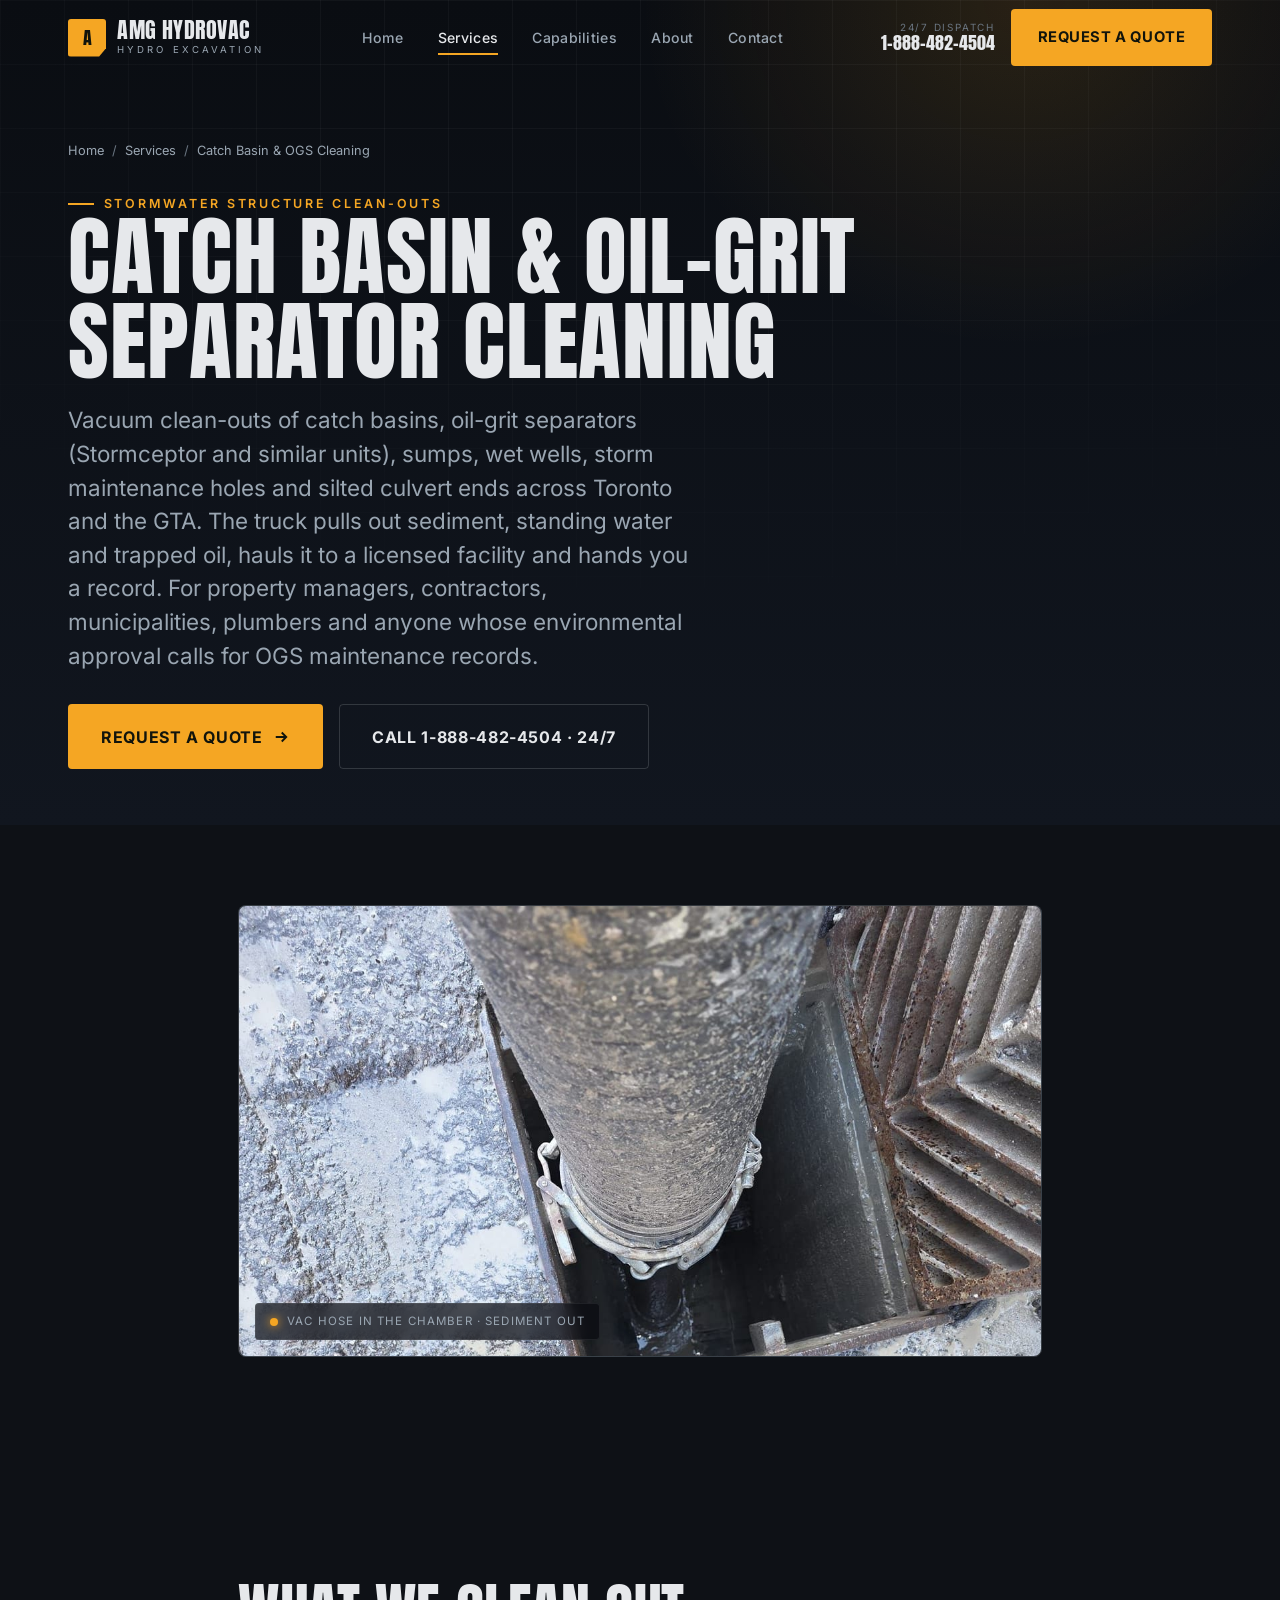
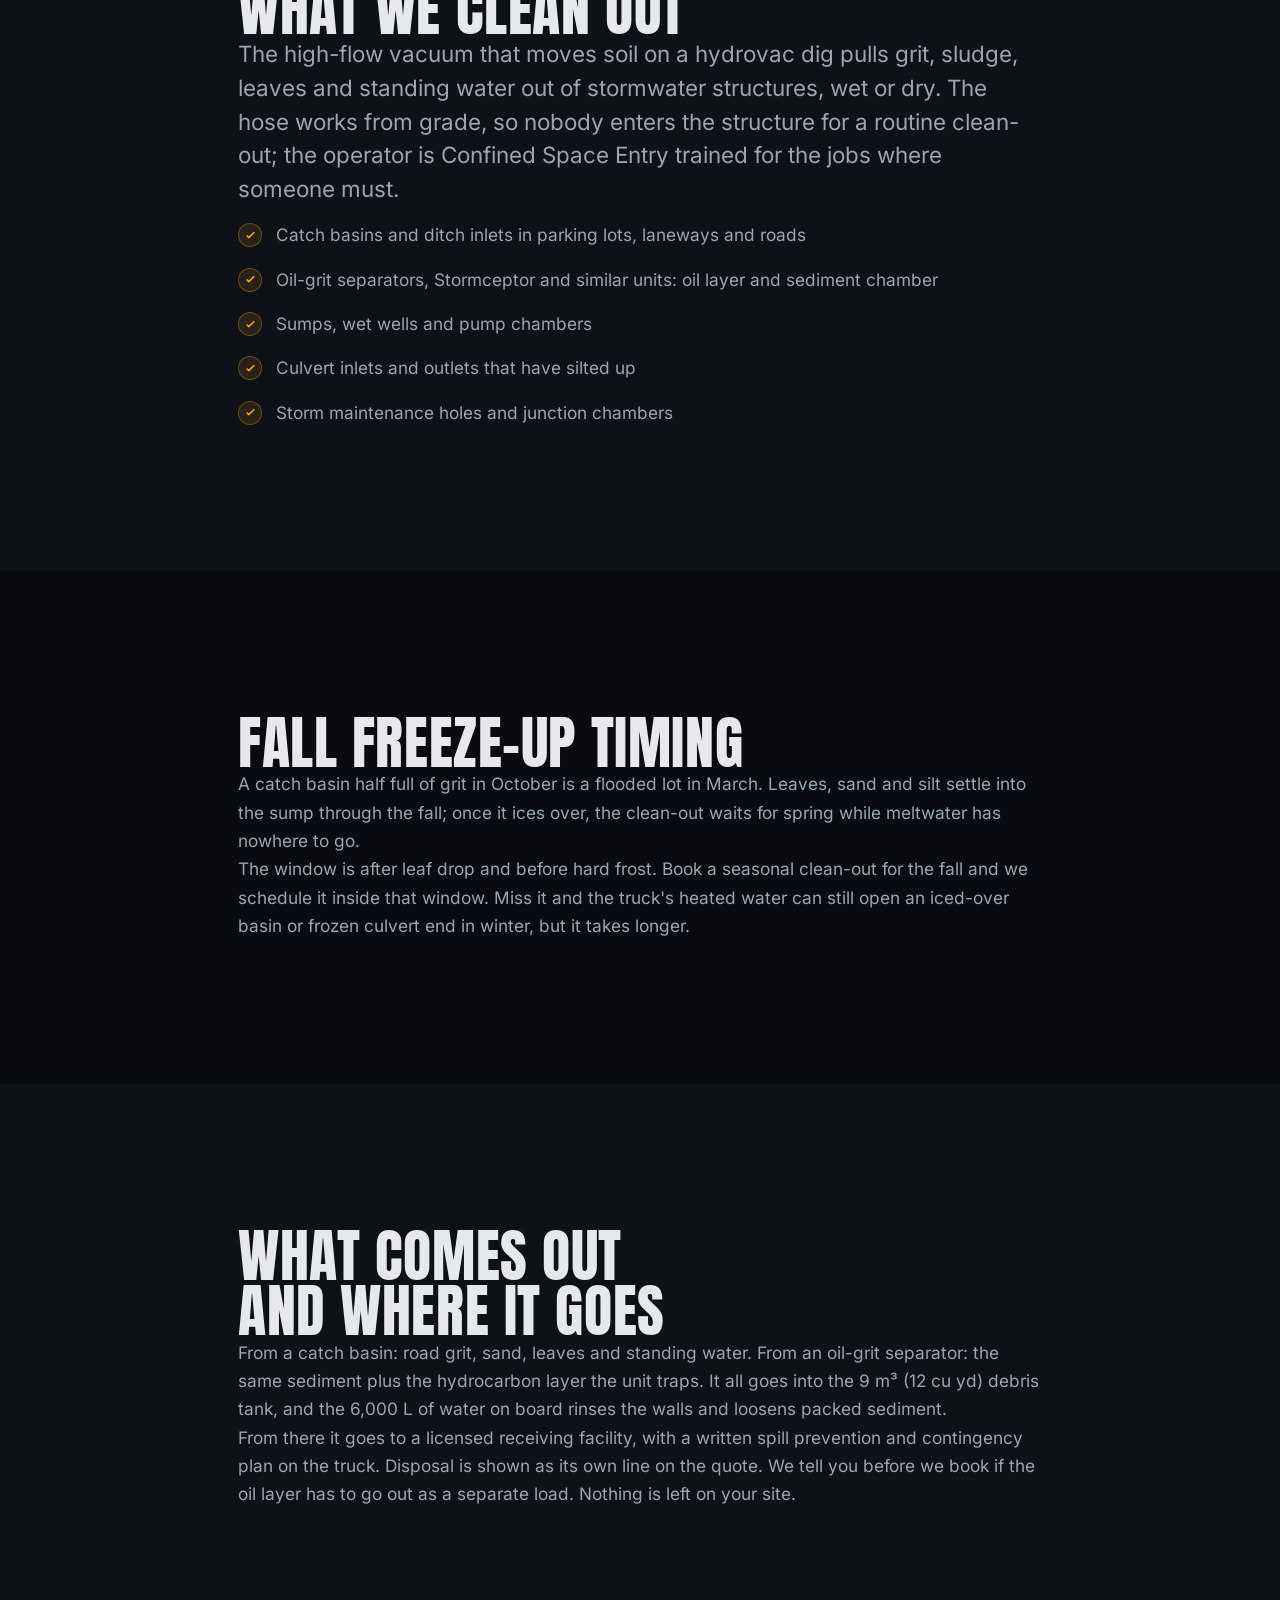
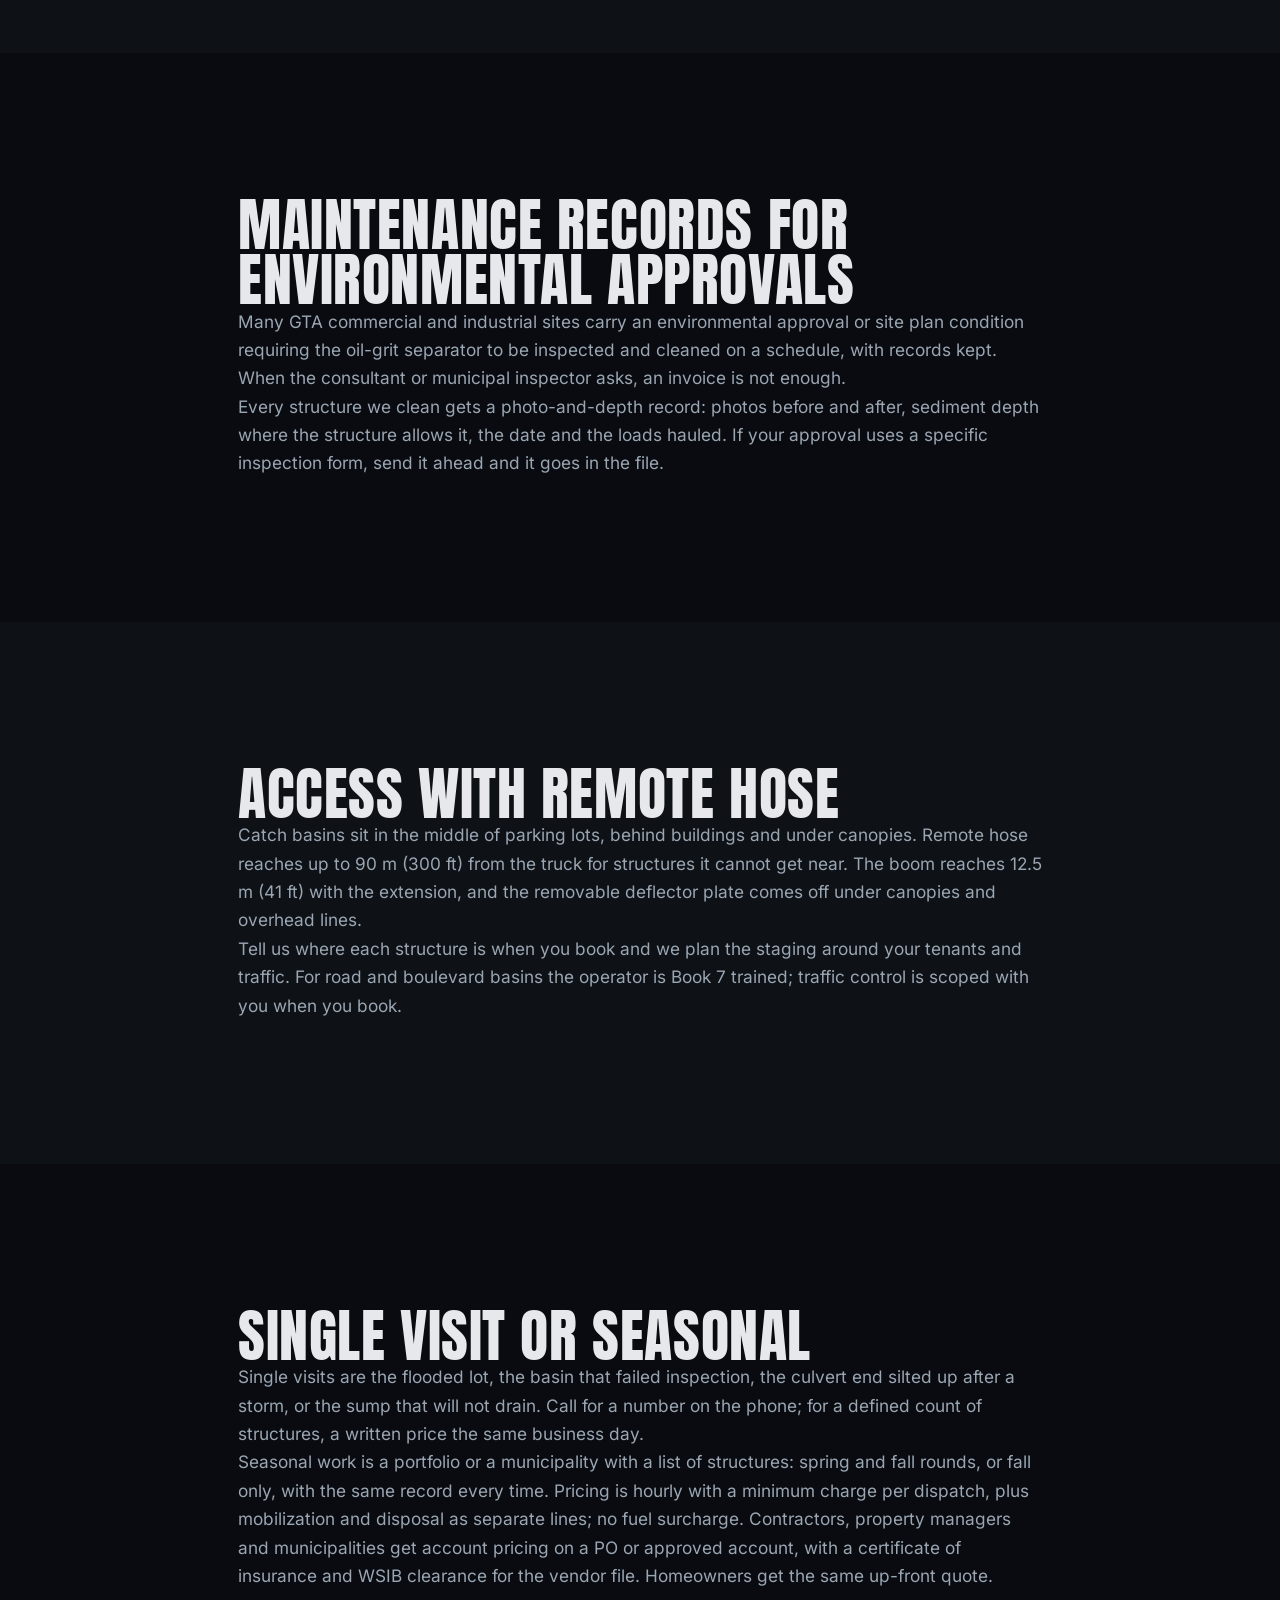
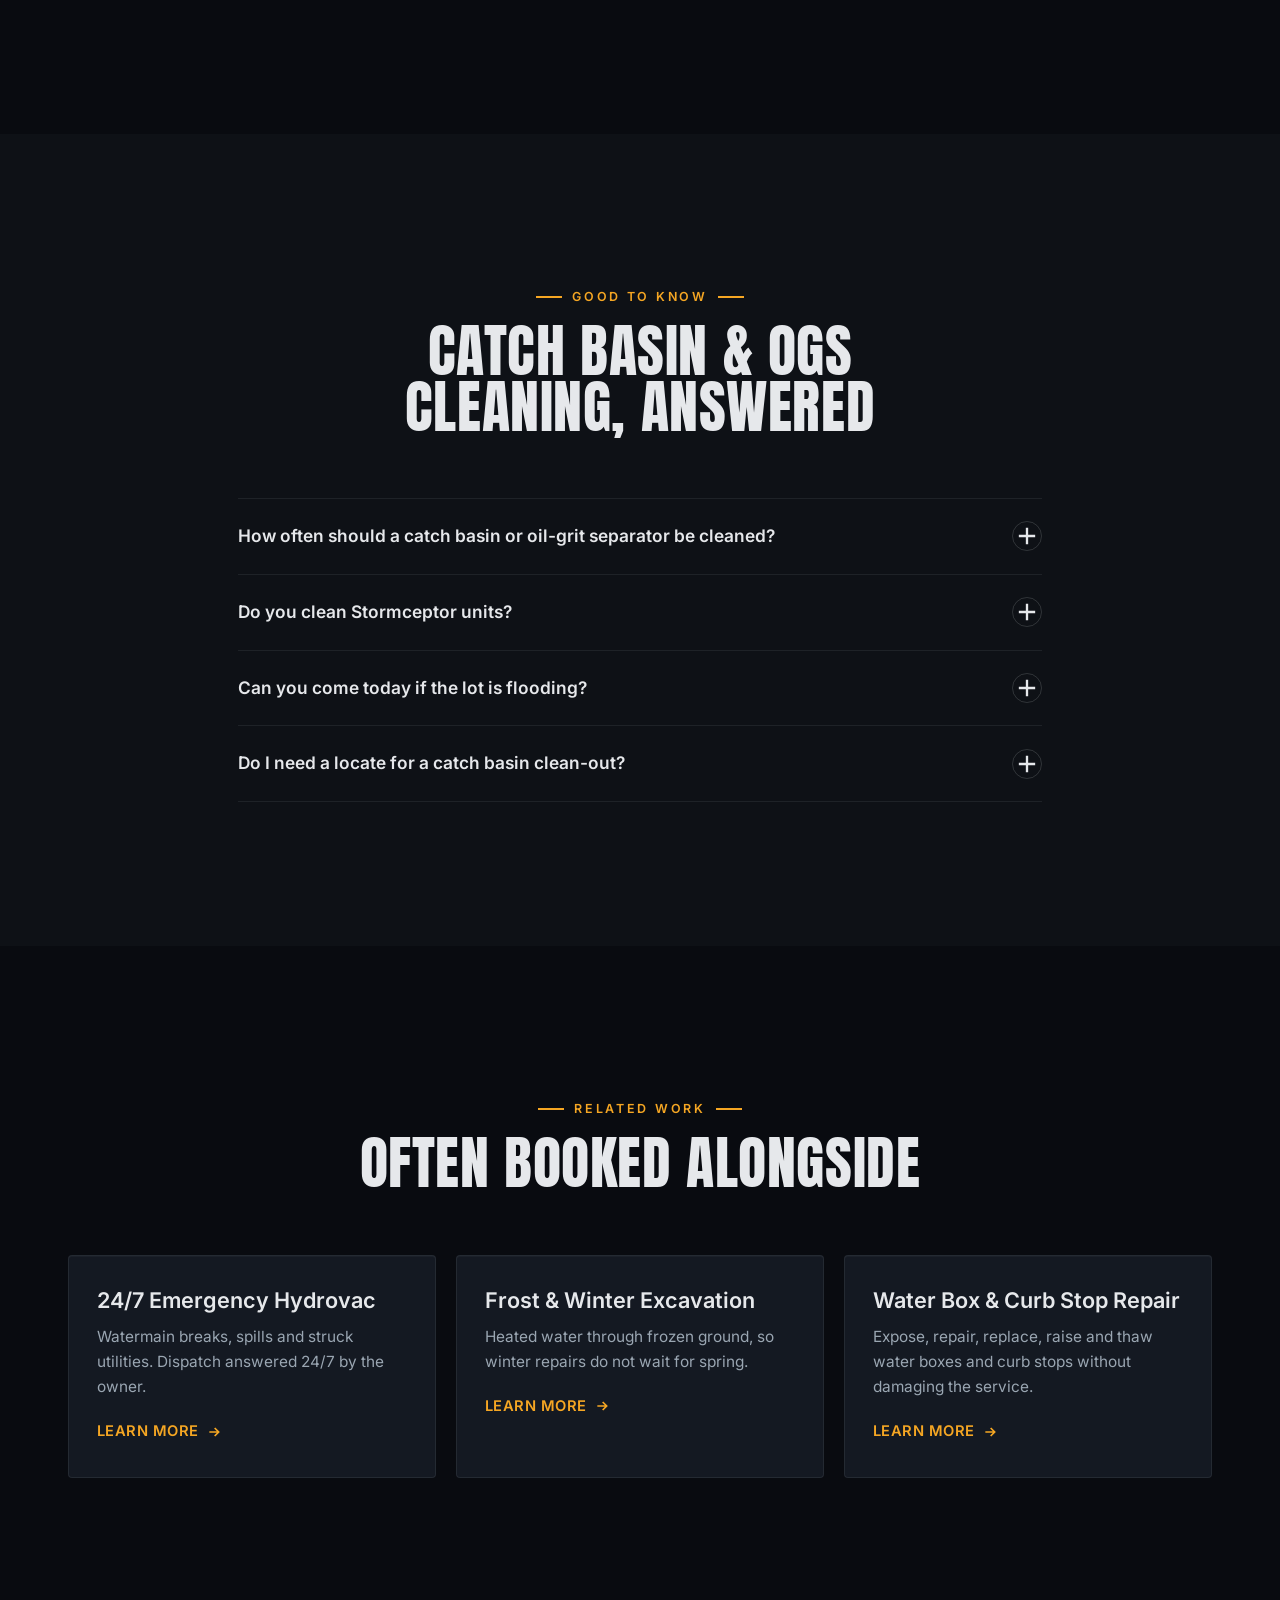
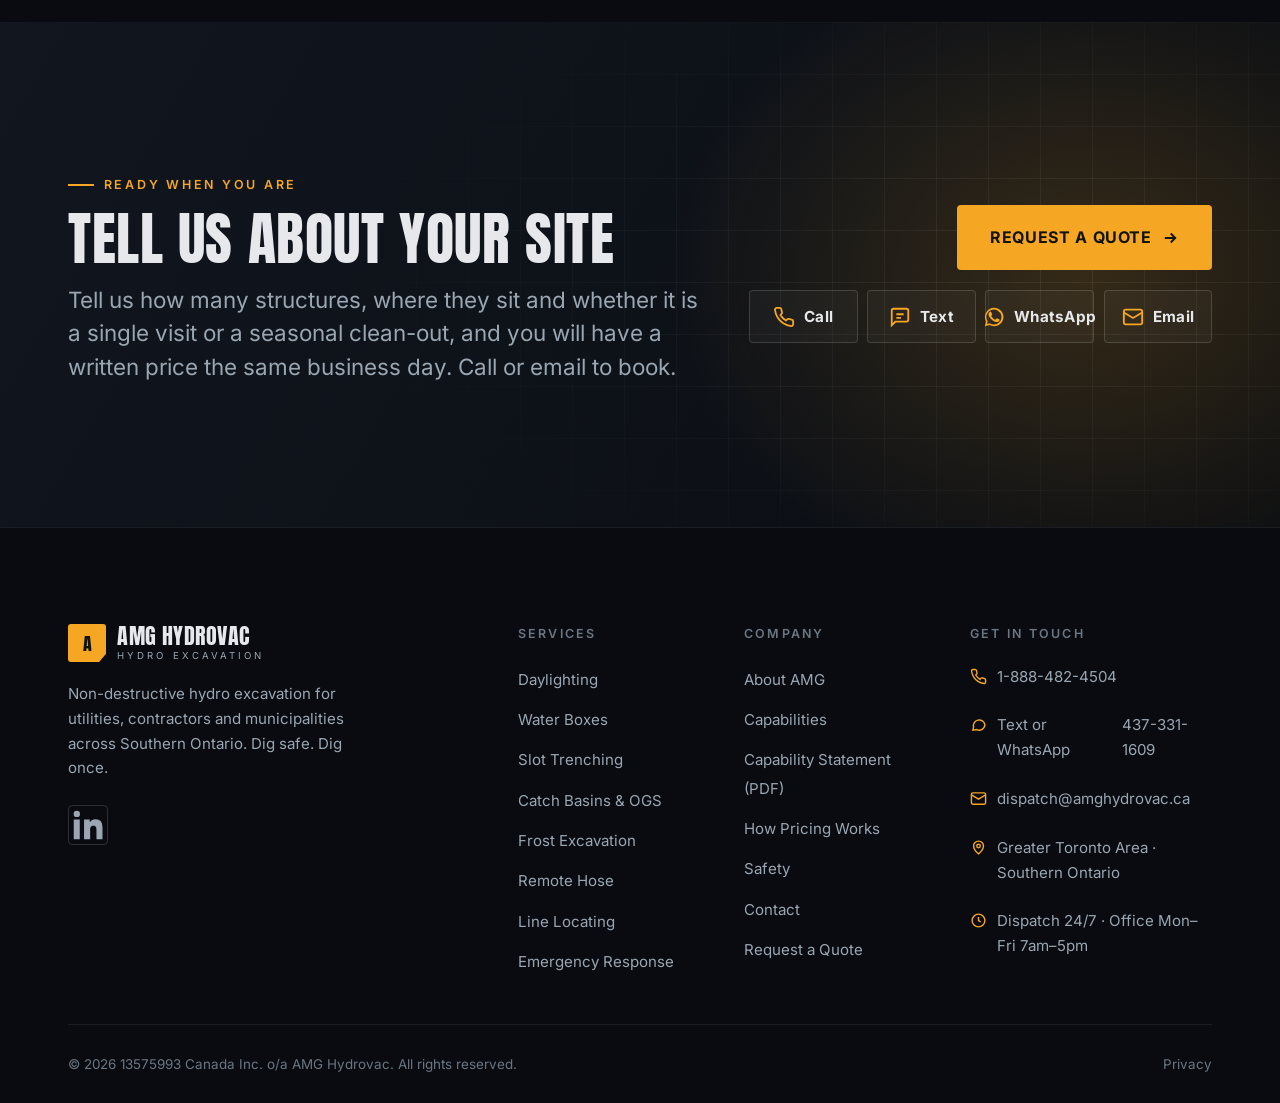
==== commit c4de6d60: "Real job photos across the site: home hero, every empty frame, gallery and four service pages - Home" ====
--- a/services/catch-basin-cleaning/index.html
+++ b/services/catch-basin-cleaning/index.html
@@ -29,7 +29,7 @@
   <link rel="apple-touch-icon" href="/apple-touch-icon.png" />
   <link rel="preload" href="/assets/fonts/anton-latin.woff2" as="font" type="font/woff2" crossorigin />
   <link rel="preload" href="/assets/fonts/inter-latin-var.woff2" as="font" type="font/woff2" crossorigin />
-  <link rel="stylesheet" href="/assets/css/styles.css" />
+  <link rel="stylesheet" href="/assets/css/styles.css?v=20261012e" />
   <noscript><style>.reveal{opacity:1 !important;transform:none !important}</style></noscript>
 
   <script type="application/ld+json">
@@ -86,6 +86,7 @@
     ]
   }
   </script>
+  <!-- sw-reset --><script>if("serviceWorker" in navigator){navigator.serviceWorker.getRegistrations().then(function(rs){var had=navigator.serviceWorker.controller;return Promise.all(rs.map(function(r){return r.unregister()})).then(function(){return "caches" in window?caches.keys().then(function(ks){return Promise.all(ks.map(function(k){return caches.delete(k)}))}):null}).then(function(){try{if(had&&!sessionStorage.getItem("amgSwReset")){sessionStorage.setItem("amgSwReset","1");location.reload()}}catch(e){}})}).catch(function(){})}</script>
 </head>
 <body>
   <a class="skip-link" href="#main">Skip to content</a>
@@ -137,6 +138,15 @@
         <div class="hero__actions" style="margin-top:2rem;">
           <a class="btn btn--lg" href="/contact.html">Request a Quote <svg viewBox="0 0 24 24" fill="none" stroke="currentColor" stroke-width="2.5"><path d="M5 12h14M13 6l6 6-6 6"/></svg></a>
           <a class="btn btn--ghost btn--lg" href="tel:+18884824504">Call 1-888-482-4504 · 24/7</a>
+        </div>
+      </div>
+    </section>
+
+    <section class="section--tight">
+      <div class="container container--narrow">
+        <div class="media-frame media-frame--wide reveal">
+          <img src="/assets/img/gallery/catch-basin-vac-hose.jpg" alt="Hydrovac hose lowered into an open catch basin chamber to vacuum out sediment" loading="lazy" decoding="async" />
+          <span class="media-frame__label">Vac hose in the chamber · sediment out</span>
         </div>
       </div>
     </section>
@@ -340,6 +350,6 @@
     <a class="sticky-bar__quote" href="/contact.html">Get a Quote</a>
   </nav>
 
-  <script src="/assets/js/main.js" defer></script>
+  <script src="/assets/js/main.js?v=20261012e" defer></script>
 </body>
 </html>
--- a/assets/css/styles.css
+++ b/assets/css/styles.css
@@ -334,6 +334,8 @@
 #form-success { scroll-margin-top: calc(var(--header-h) + 1rem); }
 @media (max-width: 480px) {
   .form-success { padding-left: 0; padding-right: 0; }
+  .estimate { margin-left: -1.5rem; margin-right: -1.5rem; border-left: 0; border-right: 0; border-radius: 0; }
+  .book-btn { font-size: 0.9rem; padding: 0.8rem 0.5rem; gap: 0.45rem; }
   .estimate__table { table-layout: fixed; font-size: 0.86rem; }
   .estimate__table td { padding-left: 0.85rem; padding-right: 0.85rem; }
   .estimate__amt { width: 34%; }
@@ -344,7 +346,8 @@
 .estimate__notes { margin: 0; padding: 1rem 1.25rem 0.5rem 2.4rem; color: var(--muted); font-size: 0.85rem; line-height: 1.5; }
 .estimate__notes li { margin-bottom: 0.35rem; }
 .estimate__actions { display: flex; flex-wrap: wrap; gap: 0.75rem; padding: 0.75rem 1.25rem 1.25rem; }
-.estimate__actions .btn { flex: 1 1 220px; justify-content: center; }
+.estimate__actions .btn { flex: 1 1 220px; justify-content: center; white-space: normal; text-align: center; padding-left: 1rem; padding-right: 1rem; }
+.estimate > .form-note { margin: 0; padding: 0 1.25rem 1.1rem; }
 
 /* Booking buttons: Call / Text / WhatsApp / Email */
 .book-row { flex-basis: 100%; display: grid; grid-template-columns: repeat(2, minmax(0, 1fr)); gap: 0.6rem; margin-top: 0.25rem; }
@@ -418,6 +421,15 @@
     radial-gradient(70% 60% at 15% 90%, rgba(40,80,120,0.18), transparent 60%),
     linear-gradient(180deg, #0a0d12 0%, #11161f 60%, #0a0d12 100%);
 }
+/* Real photo behind the home hero (gradient overlay keeps the text readable) */
+.hero__photo { position: absolute; inset: 0; width: 100%; height: 100%; object-fit: cover; object-position: 62% 45%; z-index: -1; }
+.hero--photo .hero__bg::before {
+  background:
+    radial-gradient(60% 50% at 75% 25%, rgba(245,166,35,0.10), transparent 60%),
+    linear-gradient(180deg, rgba(10,13,18,0.82) 0%, rgba(14,18,25,0.56) 50%, rgba(10,13,18,0.94) 100%);
+}
+.hero--photo .hero__grid { opacity: 0.22; }
+@media (max-width: 640px) { .hero__photo { object-position: 68% 50%; } }
 .hero__grid {
   position: absolute; inset: 0; z-index: -2; opacity: 0.5;
   background-image:
@@ -555,6 +567,7 @@
   background: linear-gradient(145deg, var(--surface-3), var(--surface));
 }
 .media-frame--tall { aspect-ratio: 4 / 5; }
+.media-frame--wide { aspect-ratio: 16 / 9; }
 .media-frame img { position: absolute; inset: 0; width: 100%; height: 100%; object-fit: cover; z-index: 1; }
 .media-frame__label {
   position: absolute; left: 1rem; bottom: 1rem; z-index: 3;
